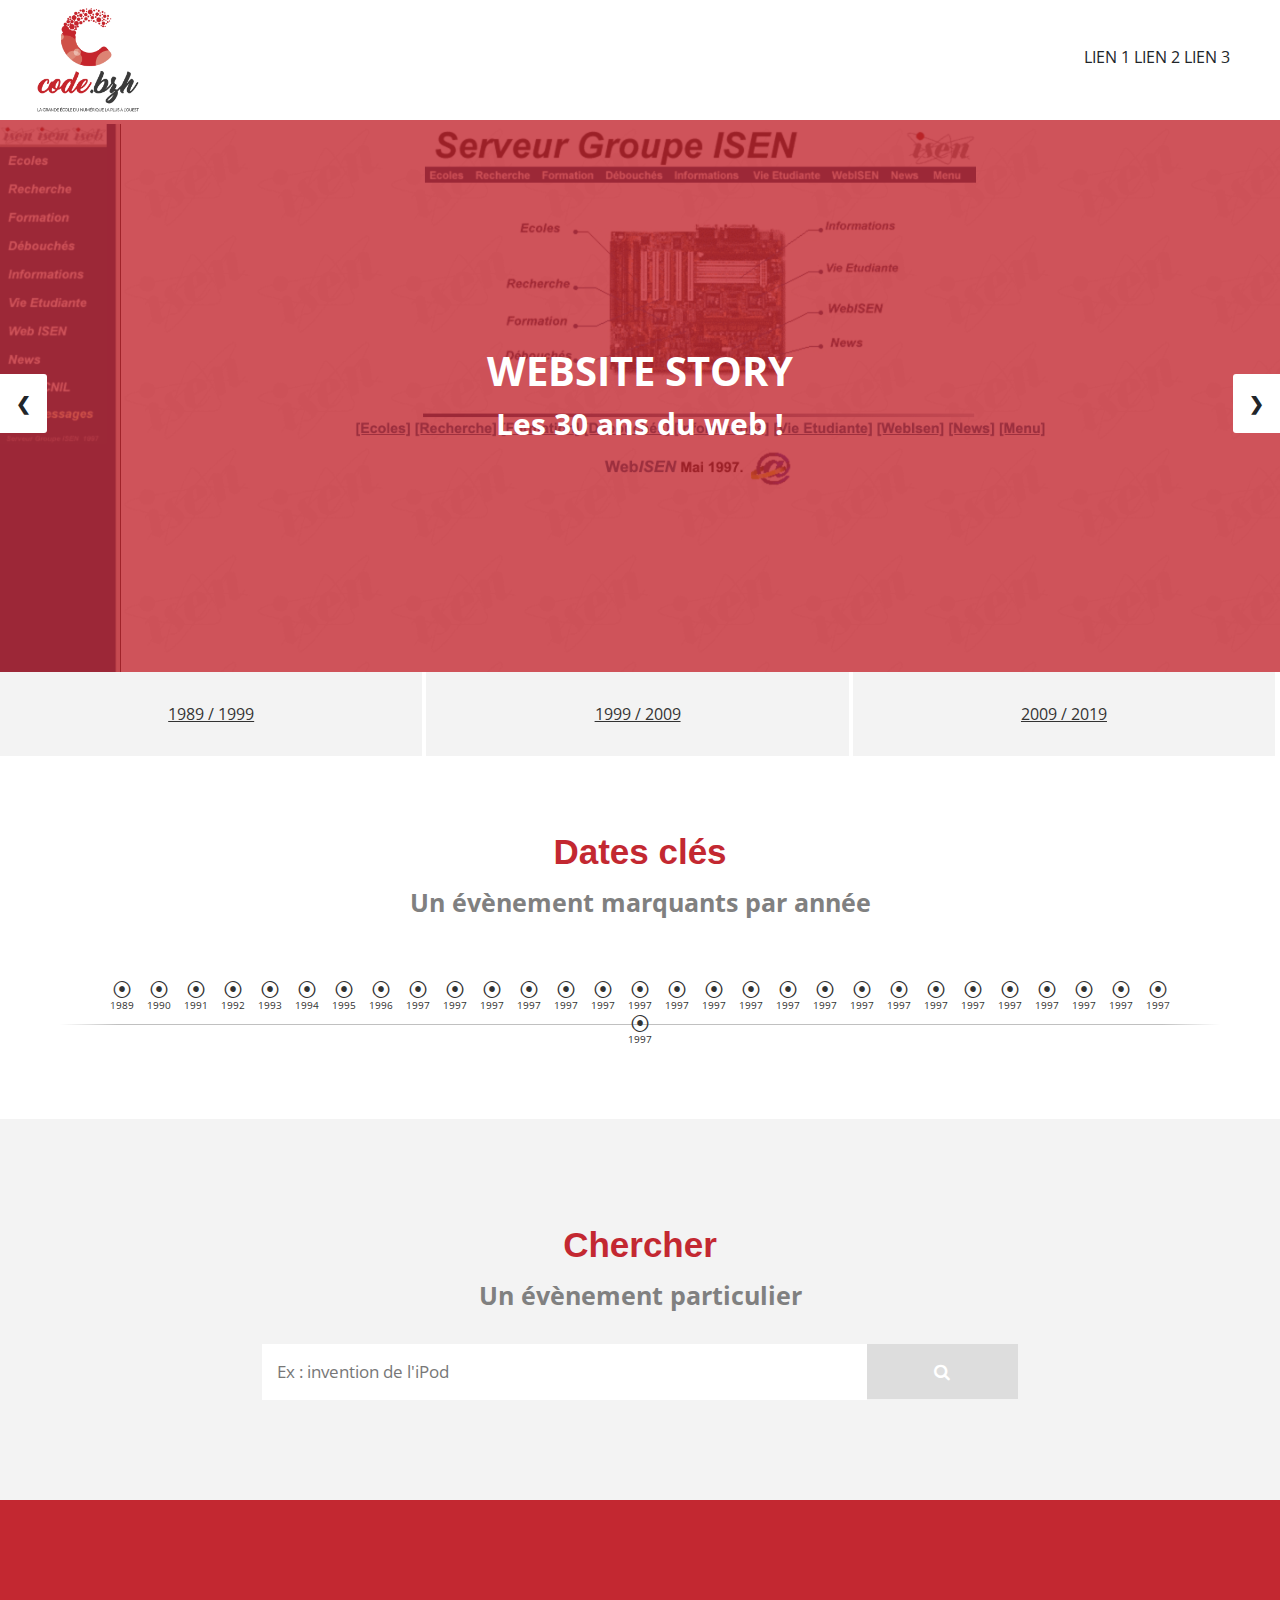
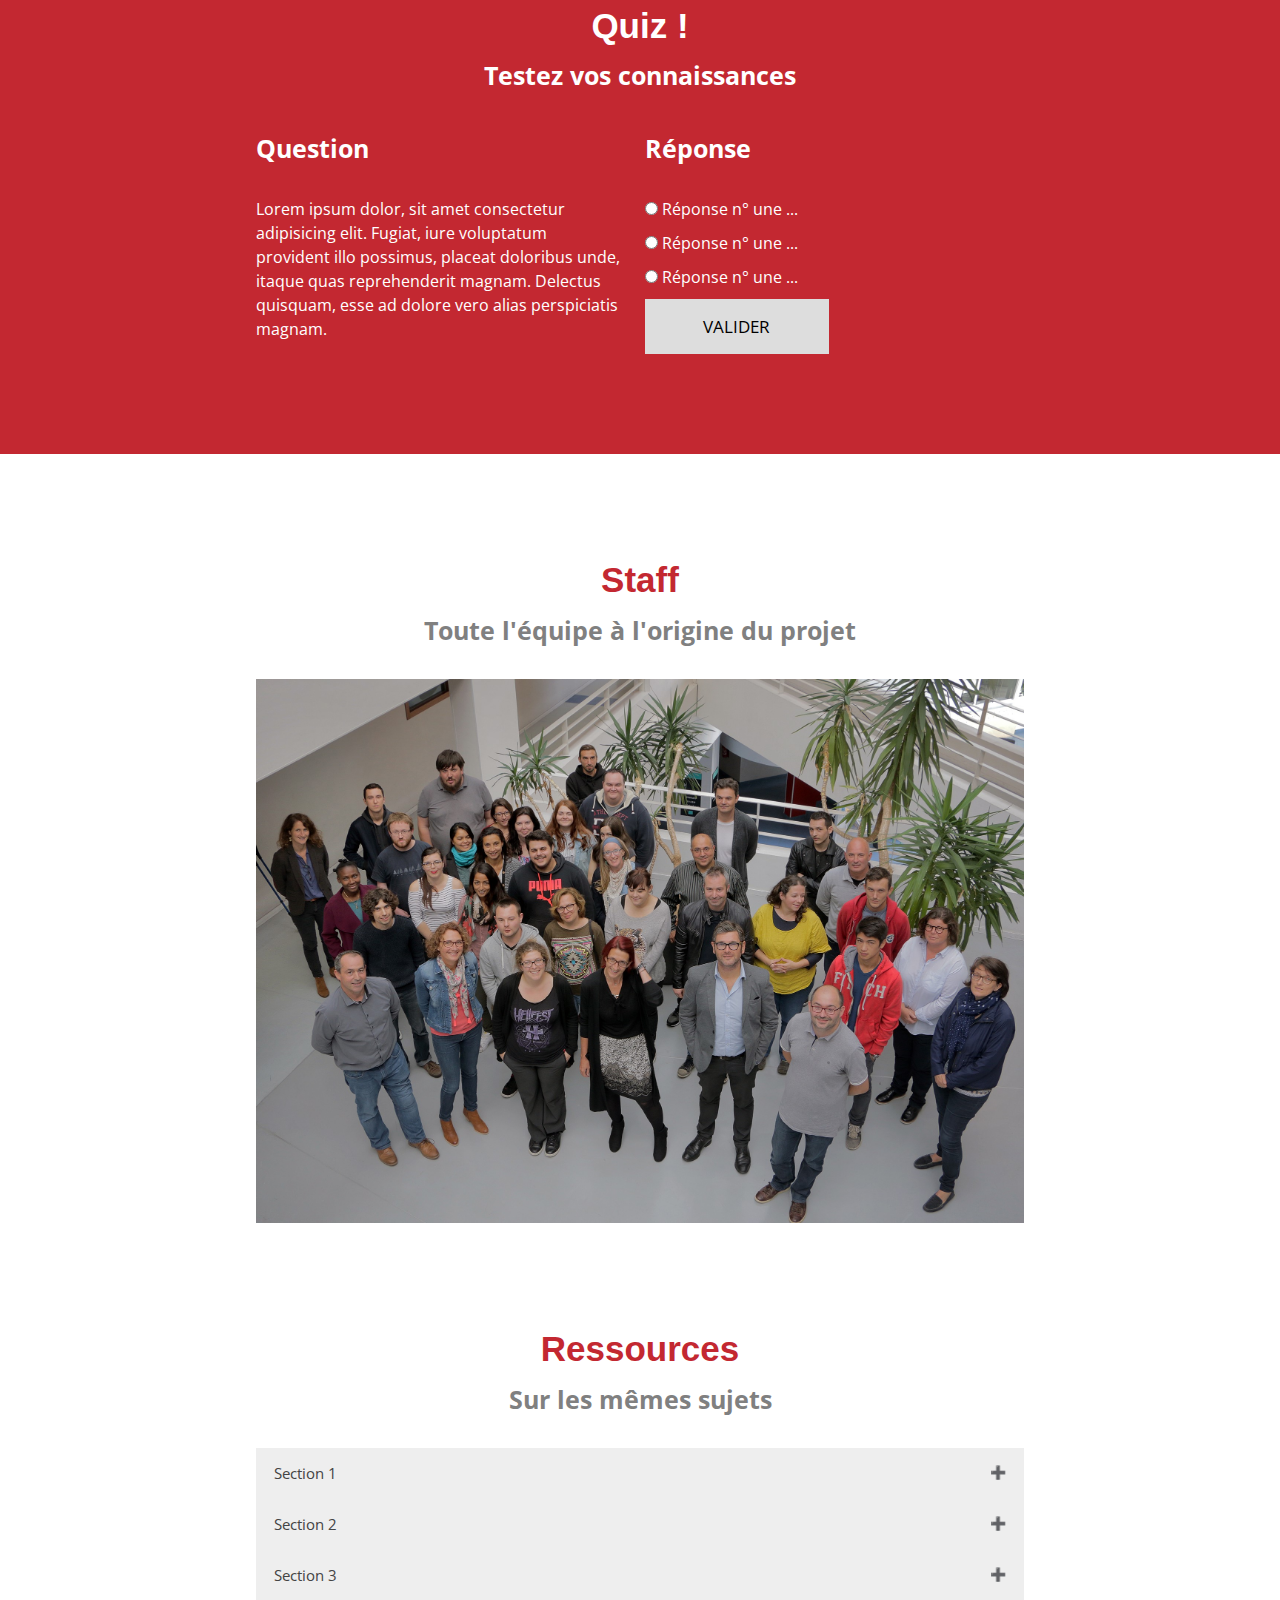
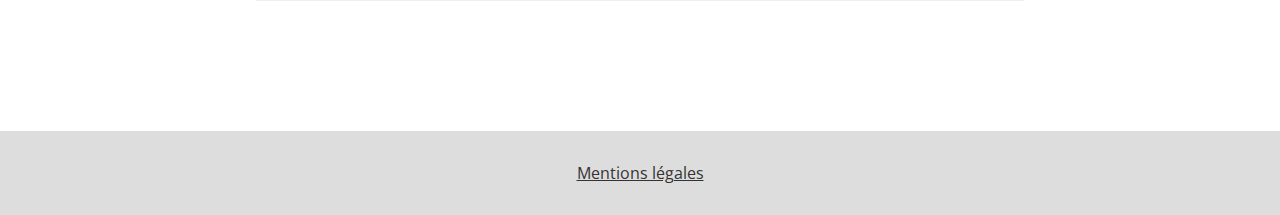
==== index.html @ 2d529c1f "Premier commit" ====
<!doctype html>
<html class="no-js" lang="">

<head>
  <meta charset="utf-8">
  <title></title>
  <meta name="description" content="">
  <meta name="viewport" content="width=device-width, initial-scale=1">

  <link rel="manifest" href="site.webmanifest">
  <link rel="apple-touch-icon" href="icon.png">
  <!-- Place favicon.ico in the root directory -->

  <link rel="stylesheet" href="css/knacss.css">
  <link rel="stylesheet" href="css/style.css">

  <link href="https://fonts.googleapis.com/css?family=Open+Sans:300,400,600,700,800" rel="stylesheet">
  <link rel="stylesheet" href="https://cdnjs.cloudflare.com/ajax/libs/font-awesome/4.7.0/css/font-awesome.min.css">
  
  <meta name="theme-color" content="#fafafa">
</head>

<body>
  <!--[if IE]>
    <p class="browserupgrade">You are using an <strong>outdated</strong> browser. Please <a href="https://browsehappy.com/">upgrade your browser</a> to improve your experience and security.</p>
  <![endif]-->





<div class="top-header">
  <a href="/"><img src="img/logo-site.png" alt="Site Internet des 30ans du web by Code BZH 2019 !"></a>
  <nav>
    <ul>
      <li>LIEN 1</li>
      <li>LIEN 2</li>
      <li>LIEN 3</li>
    </ul>
  </nav>
</div>

<header class="header">
  
  <div class="cbzh-slides">

    <div class="cbzh-slide fade">
      <img src="img/img1.png" style="width:100%">
      <div class="overlay"></div>
      <div class="cbzh-slide_text"><strong>WEBSITE STORY</strong><br />Les 30 ans du web !</div>
    </div>

    <div class="cbzh-slide fade">
      <img src="img/img2.png" style="width:100%">
      <div class="overlay"></div>
      <div class="cbzh-slide_text"><strong>Code BZH</strong><br />La formation qui envoie du poney !</div>

    </div>

    <a class="cbzh-slides_prev" onclick="plusSlides(-1)">&#10094;</a>
    <a class="cbzh-slides_next" onclick="plusSlides(1)">&#10095;</a>
  </div>

</header>

<main class="content">

  <section>
    <div class="decade">
      <a href="">1989 / 1999</a>
      <a href="">1999 / 2009</a>
      <a href="">2009 / 2019</a>
    </div>
    <div class="timeline">
        <h2>Dates clés</h2>
        <h3>Un évènement marquants par année</h3>

        <ul>
          <li><a href=""><span>1989</span></a><div>Lorem ipsum dolor sit amet consectetur, adipisicing elit. Voluptates a ut incidunt quidem laborum soluta molestias quis odio animi velit officiis, exercitationem aspernatur laudantium unde provident debitis reiciendis? Eveniet, libero.</div></li>
          <li><a href=""><span>1990</span></a><div>Lorem ipsum dolor sit amet consectetur, adipisicing elit. Voluptates a ut incidunt quidem laborum soluta molestias quis odio animi velit officiis, exercitationem aspernatur laudantium unde provident debitis reiciendis? Eveniet, libero.</div></li>
          <li><a href=""><span>1991</span></a><div>Lorem ipsum dolor sit amet consectetur, adipisicing elit. Voluptates a ut incidunt quidem laborum soluta molestias quis odio animi velit officiis, exercitationem aspernatur laudantium unde provident debitis reiciendis? Eveniet, libero.</div></li>
          <li><a href=""><span>1992</span></a><div>Lorem ipsum dolor sit amet consectetur, adipisicing elit. Voluptates a ut incidunt quidem laborum soluta molestias quis odio animi velit officiis, exercitationem aspernatur laudantium unde provident debitis reiciendis? Eveniet, libero.</div></li>
          <li><a href=""><span>1993</span></a><div>Lorem ipsum dolor sit amet consectetur, adipisicing elit. Voluptates a ut incidunt quidem laborum soluta molestias quis odio animi velit officiis, exercitationem aspernatur laudantium unde provident debitis reiciendis? Eveniet, libero.</div></li>
          <li><a href=""><span>1994</span></a><div>Lorem ipsum dolor sit amet consectetur, adipisicing elit. Voluptates a ut incidunt quidem laborum soluta molestias quis odio animi velit officiis, exercitationem aspernatur laudantium unde provident debitis reiciendis? Eveniet, libero.</div></li>
          <li><a href=""><span>1995</span></a><div>Lorem ipsum dolor sit amet consectetur, adipisicing elit. Voluptates a ut incidunt quidem laborum soluta molestias quis odio animi velit officiis, exercitationem aspernatur laudantium unde provident debitis reiciendis? Eveniet, libero.</div></li>
          <li><a href=""><span>1996</span></a><div>Lorem ipsum dolor sit amet consectetur, adipisicing elit. Voluptates a ut incidunt quidem laborum soluta molestias quis odio animi velit officiis, exercitationem aspernatur laudantium unde provident debitis reiciendis? Eveniet, libero.</div></li>
          <li><a href=""><span>1997</span></a><div>Lorem ipsum dolor sit amet consectetur, adipisicing elit. Voluptates a ut incidunt quidem laborum soluta molestias quis odio animi velit officiis, exercitationem aspernatur laudantium unde provident debitis reiciendis? Eveniet, libero.</div></li>
          <li><a href=""><span>1997</span></a><div>Lorem ipsum dolor sit amet consectetur, adipisicing elit. Voluptates a ut incidunt quidem laborum soluta molestias quis odio animi velit officiis, exercitationem aspernatur laudantium unde provident debitis reiciendis? Eveniet, libero.</div></li>
          <li><a href=""><span>1997</span></a><div>Lorem ipsum dolor sit amet consectetur, adipisicing elit. Voluptates a ut incidunt quidem laborum soluta molestias quis odio animi velit officiis, exercitationem aspernatur laudantium unde provident debitis reiciendis? Eveniet, libero.</div></li>
          <li><a href=""><span>1997</span></a><div>Lorem ipsum dolor sit amet consectetur, adipisicing elit. Voluptates a ut incidunt quidem laborum soluta molestias quis odio animi velit officiis, exercitationem aspernatur laudantium unde provident debitis reiciendis? Eveniet, libero.</div></li>
          <li><a href=""><span>1997</span></a><div>Lorem ipsum dolor sit amet consectetur, adipisicing elit. Voluptates a ut incidunt quidem laborum soluta molestias quis odio animi velit officiis, exercitationem aspernatur laudantium unde provident debitis reiciendis? Eveniet, libero.</div></li>
          <li><a href=""><span>1997</span></a><div>Lorem ipsum dolor sit amet consectetur, adipisicing elit. Voluptates a ut incidunt quidem laborum soluta molestias quis odio animi velit officiis, exercitationem aspernatur laudantium unde provident debitis reiciendis? Eveniet, libero.</div></li>
          <li><a href=""><span>1997</span></a><div>Lorem ipsum dolor sit amet consectetur, adipisicing elit. Voluptates a ut incidunt quidem laborum soluta molestias quis odio animi velit officiis, exercitationem aspernatur laudantium unde provident debitis reiciendis? Eveniet, libero.</div></li>
          <li><a href=""><span>1997</span></a><div>Lorem ipsum dolor sit amet consectetur, adipisicing elit. Voluptates a ut incidunt quidem laborum soluta molestias quis odio animi velit officiis, exercitationem aspernatur laudantium unde provident debitis reiciendis? Eveniet, libero.</div></li>
          <li><a href=""><span>1997</span></a><div>Lorem ipsum dolor sit amet consectetur, adipisicing elit. Voluptates a ut incidunt quidem laborum soluta molestias quis odio animi velit officiis, exercitationem aspernatur laudantium unde provident debitis reiciendis? Eveniet, libero.</div></li>
          <li><a href=""><span>1997</span></a><div>Lorem ipsum dolor sit amet consectetur, adipisicing elit. Voluptates a ut incidunt quidem laborum soluta molestias quis odio animi velit officiis, exercitationem aspernatur laudantium unde provident debitis reiciendis? Eveniet, libero.</div></li>
          <li><a href=""><span>1997</span></a><div>Lorem ipsum dolor sit amet consectetur, adipisicing elit. Voluptates a ut incidunt quidem laborum soluta molestias quis odio animi velit officiis, exercitationem aspernatur laudantium unde provident debitis reiciendis? Eveniet, libero.</div></li>
          <li><a href=""><span>1997</span></a><div>Lorem ipsum dolor sit amet consectetur, adipisicing elit. Voluptates a ut incidunt quidem laborum soluta molestias quis odio animi velit officiis, exercitationem aspernatur laudantium unde provident debitis reiciendis? Eveniet, libero.</div></li>
          <li><a href=""><span>1997</span></a><div>Lorem ipsum dolor sit amet consectetur, adipisicing elit. Voluptates a ut incidunt quidem laborum soluta molestias quis odio animi velit officiis, exercitationem aspernatur laudantium unde provident debitis reiciendis? Eveniet, libero.</div></li>
          <li><a href=""><span>1997</span></a><div>Lorem ipsum dolor sit amet consectetur, adipisicing elit. Voluptates a ut incidunt quidem laborum soluta molestias quis odio animi velit officiis, exercitationem aspernatur laudantium unde provident debitis reiciendis? Eveniet, libero.</div></li>
          <li><a href=""><span>1997</span></a><div>Lorem ipsum dolor sit amet consectetur, adipisicing elit. Voluptates a ut incidunt quidem laborum soluta molestias quis odio animi velit officiis, exercitationem aspernatur laudantium unde provident debitis reiciendis? Eveniet, libero.</div></li>
          <li><a href=""><span>1997</span></a><div>Lorem ipsum dolor sit amet consectetur, adipisicing elit. Voluptates a ut incidunt quidem laborum soluta molestias quis odio animi velit officiis, exercitationem aspernatur laudantium unde provident debitis reiciendis? Eveniet, libero.</div></li>
          <li><a href=""><span>1997</span></a><div>Lorem ipsum dolor sit amet consectetur, adipisicing elit. Voluptates a ut incidunt quidem laborum soluta molestias quis odio animi velit officiis, exercitationem aspernatur laudantium unde provident debitis reiciendis? Eveniet, libero.</div></li>
          <li><a href=""><span>1997</span></a><div>Lorem ipsum dolor sit amet consectetur, adipisicing elit. Voluptates a ut incidunt quidem laborum soluta molestias quis odio animi velit officiis, exercitationem aspernatur laudantium unde provident debitis reiciendis? Eveniet, libero.</div></li>
          <li><a href=""><span>1997</span></a><div>Lorem ipsum dolor sit amet consectetur, adipisicing elit. Voluptates a ut incidunt quidem laborum soluta molestias quis odio animi velit officiis, exercitationem aspernatur laudantium unde provident debitis reiciendis? Eveniet, libero.</div></li>
          <li><a href=""><span>1997</span></a><div>Lorem ipsum dolor sit amet consectetur, adipisicing elit. Voluptates a ut incidunt quidem laborum soluta molestias quis odio animi velit officiis, exercitationem aspernatur laudantium unde provident debitis reiciendis? Eveniet, libero.</div></li>
          <li><a href=""><span>1997</span></a><div>Lorem ipsum dolor sit amet consectetur, adipisicing elit. Voluptates a ut incidunt quidem laborum soluta molestias quis odio animi velit officiis, exercitationem aspernatur laudantium unde provident debitis reiciendis? Eveniet, libero.</div></li>
          <li><a href=""><span>1997</span></a><div>Lorem ipsum dolor sit amet consectetur, adipisicing elit. Voluptates a ut incidunt quidem laborum soluta molestias quis odio animi velit officiis, exercitationem aspernatur laudantium unde provident debitis reiciendis? Eveniet, libero.</div></li>
        </ul>
    </div>
  </section>

  <section class="search">
    <h2>Chercher</h2>
    <h3>Un évènement particulier</h3>
    <form action="/">
      <input type="text" placeholder="Ex : invention de l'iPod" name="search">
      <button type="submit"><i class="fa fa-search"></i></button>
    </form>
  </section>

  <section class="quiz">
    <h2>Quiz !</h2>
    <h3>Testez vos connaissances</h3>
    <div class="quiz-text">
        <h3>Question</h3>
        <p>Lorem ipsum dolor, sit amet consectetur adipisicing elit. Fugiat, iure voluptatum provident illo possimus, placeat doloribus unde, itaque quas reprehenderit magnam. Delectus quisquam, esse ad dolore vero alias perspiciatis magnam.</p>
    </div>
    <div class="quiz-form">
        <h3>Réponse</h3>
        <form action="/">
          <p><input type="radio" name="response-1"> Réponse n° une ...</p>
          <p><input type="radio" name="response-2"> Réponse n° une ...</p>
          <p><input type="radio" name="response-3"> Réponse n° une ...</p>
          <button type="submit">VALIDER</button>
        </form>
    </div>
  </section>

  <section class="staff">
      <h2>Staff</h2>
      <h3>Toute l'équipe à l'origine du projet</h3>

      <div><img src="img/staff.jpg" alt=""></div>

  </section>

  <section class="sources">
    <h2>Ressources</h2>
    <h3>Sur les mêmes sujets</h3>

    <div class="cbzh-accordion">
      <button class="accordion">Section 1</button>
      <div class="panel">
        <p>Lorem ipsum dolor sit amet, consectetur adipisicing elit, sed do eiusmod tempor incididunt ut labore et dolore magna aliqua. Ut enim ad minim veniam, quis nostrud exercitation ullamco laboris nisi ut aliquip ex ea commodo consequat.</p>
        <ul>
          <li><a href="">Lorem ispum</a></li>
          <li><a href="">Lorem ispum</a></li>
          <li><a href="">Lorem ispum</a></li>
        </ul>
      </div>

      <button class="accordion">Section 2</button>
      <div class="panel">
        <p>Lorem ipsum dolor sit amet, consectetur adipisicing elit, sed do eiusmod tempor incididunt ut labore et dolore magna aliqua. Ut enim ad minim veniam, quis nostrud exercitation ullamco laboris nisi ut aliquip ex ea commodo consequat.</p>
      </div>

      <button class="accordion">Section 3</button>
      <div class="panel">
        <p>Lorem ipsum dolor sit amet, consectetur adipisicing elit, sed do eiusmod tempor incididunt ut labore et dolore magna aliqua. Ut enim ad minim veniam, quis nostrud exercitation ullamco laboris nisi ut aliquip ex ea commodo consequat.</p>
      </div>
    </div>  
  </section>
  

</main>

<footer class="page-footer"> <a href="">Mentions légales </a></footer>













  <script src="js/vendor/modernizr-3.7.1.min.js"></script>
  <script src="https://code.jquery.com/jquery-3.3.1.min.js" integrity="sha256-FgpCb/KJQlLNfOu91ta32o/NMZxltwRo8QtmkMRdAu8=" crossorigin="anonymous"></script>
  <script>window.jQuery || document.write('<script src="js/vendor/jquery-3.3.1.min.js"><\/script>')</script>
  <script src="js/plugins.js"></script>
  <script src="js/main.js"></script>

  <!-- Google Analytics: change UA-XXXXX-Y to be your site's ID. -->
  <script>
    window.ga = function () { ga.q.push(arguments) }; ga.q = []; ga.l = +new Date;
    ga('create', 'UA-XXXXX-Y', 'auto'); ga('set','transport','beacon'); ga('send', 'pageview')
  </script>
  <script src="https://www.google-analytics.com/analytics.js" async defer></script>
</body>

</html>
---- css/knacss.css ----
@charset "UTF-8";
/*!
* www.KNACSS.com v7.1.1 (december, 10 2018) @author: Alsacreations, Raphael Goetter
* Licence WTFPL http://www.wtfpl.net/
*/
/* ----------------------------- */
/* ==Table Of Content            */
/* ----------------------------- */
/*
1- Reboot (basic reset)
2- Libraries  :
  - Base
  - Print
  - Layout (alignment, modules, positionning)
  - Utilities (width and spacers helpers)
  - Responsive helpers
  - WordPress reset (disabled by default)
  - Grillade (Grid System)
3- Components :
  - Media object
  - Skip Links for accessibility
  - Tables
  - Forms
  - Buttons
  - Checkbox
  - Tabs
  - Tags
  - Badges
  - Alerts
*/
*,
*::before,
*::after {
  -webkit-box-sizing: border-box;
          box-sizing: border-box;
}

html {
  font-family: sans-serif;
  line-height: 1.15;
  -webkit-text-size-adjust: 100%;
     -moz-text-size-adjust: 100%;
      -ms-text-size-adjust: 100%;
          text-size-adjust: 100%;
  overflow-style: scrollbar;
  -webkit-tap-highlight-color: transparent;
}

@-ms-viewport {
  width: device-width;
}

@-o-viewport {
  width: device-width;
}

@viewport {
  width: device-width;
}

article, aside, dialog, figcaption, figure, footer, header, hgroup, main, nav, section {
  display: block;
}

body {
  margin: 0;
  font-family: -apple-system, BlinkMacSystemFont, "Segoe UI", Roboto, "Helvetica Neue", Arial, sans-serif, "Apple Color Emoji", "Segoe UI Emoji", "Segoe UI Symbol";
  font-size: 1rem;
  font-weight: 400;
  line-height: 1.5;
  color: #212529;
  text-align: left;
  background-color: #fff;
}

[tabindex="-1"]:focus {
  outline: none !important;
}

hr {
  -webkit-box-sizing: content-box;
          box-sizing: content-box;
  height: 0;
  overflow: visible;
}

h1, h2, h3, h4, h5, h6 {
  margin-top: 0;
  margin-bottom: 0.5rem;
}

p {
  margin-top: 0;
  margin-bottom: 1rem;
}

abbr[title],
abbr[data-original-title] {
  text-decoration: underline;
  -webkit-text-decoration: underline dotted;
          text-decoration: underline dotted;
  cursor: help;
  border-bottom: 0;
}

address {
  margin-bottom: 1rem;
  font-style: normal;
  line-height: inherit;
}

ol,
ul,
dl {
  margin-top: 0;
  margin-bottom: 1rem;
}

ol ol,
ul ul,
ol ul,
ul ol {
  margin-bottom: 0;
}

dt {
  font-weight: 700;
}

dd {
  margin-bottom: .5rem;
  margin-left: 0;
}

blockquote {
  margin: 0 0 1rem;
}

dfn {
  font-style: italic;
}

b,
strong {
  font-weight: bold;
}

small {
  font-size: 80%;
}

sub,
sup {
  position: relative;
  font-size: 75%;
  line-height: 0;
  vertical-align: baseline;
}

sub {
  bottom: -.25em;
}

sup {
  top: -.5em;
}

a {
  color: #007bff;
  text-decoration: none;
  background-color: transparent;
}

a:hover {
  color: #0056b3;
  text-decoration: underline;
}

a:not([href]):not([tabindex]) {
  color: inherit;
  text-decoration: none;
}

a:not([href]):not([tabindex]):focus, a:not([href]):not([tabindex]):hover {
  color: inherit;
  text-decoration: none;
}

a:not([href]):not([tabindex]):focus {
  outline: 0;
}

pre,
code,
kbd,
samp {
  font-family: monospace, monospace;
  font-size: 1em;
}

pre {
  margin-top: 0;
  margin-bottom: 1rem;
  overflow: auto;
}

figure {
  margin: 0 0 1rem;
}

img {
  vertical-align: middle;
  border-style: none;
}

svg:not(:root) {
  overflow: hidden;
}

a,
area,
button,
[role="button"],
input:not([type="range"]),
label,
select,
summary,
textarea {
  -ms-touch-action: manipulation;
      touch-action: manipulation;
}

table {
  border-collapse: collapse;
}

caption {
  padding-top: 0.75rem;
  padding-bottom: 0.75rem;
  color: #868e96;
  text-align: left;
  caption-side: bottom;
}

th {
  text-align: inherit;
}

label {
  display: inline-block;
  margin-bottom: .5rem;
}

button {
  border-radius: 0;
}

button:focus {
  outline: 1px dotted;
  outline: 5px auto -webkit-focus-ring-color;
}

input,
button,
select,
optgroup,
textarea {
  margin: 0;
  font-family: inherit;
  font-size: inherit;
  line-height: inherit;
}

button,
input {
  overflow: visible;
}

button,
select {
  text-transform: none;
}

button,
html [type="button"],
[type="reset"],
[type="submit"] {
  -webkit-appearance: button;
     -moz-appearance: button;
          appearance: button;
}

button::-moz-focus-inner,
[type="button"]::-moz-focus-inner,
[type="reset"]::-moz-focus-inner,
[type="submit"]::-moz-focus-inner {
  padding: 0;
  border-style: none;
}

input[type="radio"],
input[type="checkbox"] {
  -webkit-box-sizing: border-box;
          box-sizing: border-box;
  padding: 0;
}

input[type="date"],
input[type="time"],
input[type="datetime-local"],
input[type="month"] {
  -webkit-appearance: listbox;
     -moz-appearance: listbox;
          appearance: listbox;
}

textarea {
  overflow: auto;
  resize: vertical;
}

fieldset {
  min-width: 0;
  padding: 0;
  margin: 0;
  border: 0;
}

legend {
  display: block;
  width: 100%;
  max-width: 100%;
  padding: 0;
  margin-bottom: .5rem;
  font-size: 1.5rem;
  line-height: inherit;
  color: inherit;
  white-space: normal;
}

progress {
  vertical-align: baseline;
}

[type="number"]::-webkit-inner-spin-button,
[type="number"]::-webkit-outer-spin-button {
  height: auto;
}

[type="search"] {
  outline-offset: -2px;
  -webkit-appearance: none;
     -moz-appearance: none;
          appearance: none;
}

[type="search"]::-webkit-search-cancel-button,
[type="search"]::-webkit-search-decoration {
  -webkit-appearance: none;
          appearance: none;
}

::-webkit-file-upload-button {
  font: inherit;
  -webkit-appearance: button;
          appearance: button;
}

output {
  display: inline-block;
}

summary {
  display: list-item;
}

template {
  display: none;
}

[hidden] {
  display: none !important;
}

/* ----------------------------- */
/* ==Base (basic styles)         */
/* ----------------------------- */
/* disable animations styles when reduced rotion is enabled */
@media (prefers-reduced-motion: reduce) {
  * {
    -webkit-animation: none !important;
            animation: none !important;
    -webkit-transition: none !important;
    transition: none !important;
  }
}

/* switching to border-box model for all elements */
html {
  -webkit-box-sizing: border-box;
          box-sizing: border-box;
}

*,
*::before,
*::after {
  -webkit-box-sizing: inherit;
          box-sizing: inherit;
  /* avoid min-width: auto on flex and grid children */
  min-width: 0;
  min-height: 0;
}

html {
  /* set base font-size to equiv "10px", which is adapted to rem unit */
  font-size: 62.5%;
  /* IE9-IE11 math fixing. See http://bit.ly/1g4X0bX */
  font-size: calc(1em * 0.625);
}

body {
  margin: 0;
  font-size: 1.4rem;
  background-color: #fff;
  color: #212529;
  font-family: -apple-system, BlinkMacSystemFont, "Segoe UI", Roboto, Oxygen-Sans, Ubuntu, Cantarell, "Helvetica Neue", sans-serif;
  line-height: 1.5;
}

@media (min-width: 576px) {
  body {
    font-size: 1.6rem;
  }
}

/* Links */
a {
  color: #333;
  text-decoration: underline;
}

a:focus, a:hover, a:active {
  color: #0d0d0d;
  text-decoration: underline;
}

/* Headings */
h1, .h1-like {
  font-size: 2.8rem;
  font-family: sans-serif;
  font-weight: 500;
}

@media (min-width: 576px) {
  h1, .h1-like {
    font-size: 3.2rem;
  }
}

h2, .h2-like {
  font-size: 2.4rem;
  font-family: sans-serif;
  font-weight: 500;
}

@media (min-width: 576px) {
  h2, .h2-like {
    font-size: 2.8rem;
  }
}

h3, .h3-like {
  font-size: 2rem;
  font-weight: 500;
}

@media (min-width: 576px) {
  h3, .h3-like {
    font-size: 2.4rem;
  }
}

h4, .h4-like {
  font-size: 1.8rem;
  font-weight: 500;
}

@media (min-width: 576px) {
  h4, .h4-like {
    font-size: 2rem;
  }
}

h5, .h5-like {
  font-size: 1.6rem;
  font-weight: 500;
}

@media (min-width: 576px) {
  h5, .h5-like {
    font-size: 1.8rem;
  }
}

h6, .h6-like {
  font-size: 1.4rem;
  font-weight: 500;
}

@media (min-width: 576px) {
  h6, .h6-like {
    font-size: 1.6rem;
  }
}

/* Vertical rythm */
h1,
h2,
h3,
h4,
h5,
h6,
dd {
  margin-top: 0;
  margin-bottom: 0.5rem;
}

p,
address,
ol,
ul,
dl,
blockquote,
pre {
  margin-top: 0;
  margin-bottom: 1rem;
}

/* Avoid margins on nested elements */
li p,
li .p-like,
li ul,
li ol,
ol ol,
ul ul {
  margin-top: 0;
  margin-bottom: 0;
}

/* Max values */
img,
table,
td,
blockquote,
code,
pre,
textarea,
input,
video,
svg {
  max-width: 100%;
}

img {
  height: auto;
}

/* Styling elements */
ul,
ol {
  padding-left: 2em;
}

img {
  vertical-align: middle;
}

em,
.italic,
address,
cite,
i,
var {
  font-style: italic;
}

code,
kbd,
mark {
  border-radius: 2px;
}

kbd {
  padding: 0 2px;
  border: 1px solid #999;
}

pre {
  -moz-tab-size: 2;
    -o-tab-size: 2;
       tab-size: 2;
}

code {
  padding: 2px 4px;
  background: rgba(0, 0, 0, 0.04);
  color: #b11;
}

pre code {
  padding: 0;
  background: none;
  color: inherit;
  border-radius: 0;
}

mark {
  padding: 2px 4px;
}

sup,
sub {
  vertical-align: 0;
}

sup {
  bottom: 1ex;
}

sub {
  top: 0.5ex;
}

blockquote {
  position: relative;
  padding-left: 3em;
  min-height: 2em;
}

blockquote::before {
  content: "\201C";
  position: absolute;
  left: 0;
  top: 0;
  font-family: georgia, serif;
  font-size: 5em;
  height: .4em;
  line-height: .9;
  color: #e7e9ed;
}

blockquote > footer {
  margin-top: .75em;
  font-size: 0.9em;
  color: rgba(0, 0, 0, 0.7);
}

blockquote > footer::before {
  content: "\2014 \0020";
}

q {
  font-style: normal;
}

q,
.q {
  quotes: "“" "”" "‘" "’";
}

q:lang(fr),
.q:lang(fr) {
  quotes: "«\00a0" "\00a0»" "“" "”";
}

hr {
  display: block;
  clear: both;
  height: 1px;
  margin: 1em 0 2em;
  padding: 0;
  border: 0;
  color: #ccc;
  background-color: #ccc;
}

blockquote,
figure {
  margin-left: 0;
  margin-right: 0;
}

code,
pre,
samp,
kbd {
  white-space: pre-wrap;
  font-family: consolas, courier, monospace;
  line-height: normal;
}

/* ----------------------------- */
/* ==Print (quick print reset)   */
/* ----------------------------- */
@media print {
  * {
    background: transparent !important;
    -webkit-box-shadow: none !important;
            box-shadow: none !important;
    text-shadow: none !important;
  }
  body {
    width: auto;
    margin: auto;
    font-family: serif;
    font-size: 12pt;
  }
  p,
  .p-like,
  h1,
  .h1-like,
  h2,
  .h2-like,
  h3,
  .h3-like,
  h4,
  .h4-like,
  h5,
  .h5-like,
  h6,
  .h6-like,
  blockquote,
  label,
  ul,
  ol {
    color: #000;
    margin: auto;
  }
  .print {
    display: block;
  }
  .no-print {
    display: none;
  }
  /* no orphans, no widows */
  p,
  .p-like,
  blockquote {
    orphans: 3;
    widows: 3;
  }
  /* no breaks inside these elements */
  blockquote,
  ul,
  ol {
    page-break-inside: avoid;
  }
  /* page break before main headers
  h1,
  .h1-like {
    page-break-before: always;
  }
  */
  /* no breaks after these elements */
  h1,
  .h1-like,
  h2,
  .h2-like,
  h3,
  .h3-like,
  caption {
    page-break-after: avoid;
  }
  a {
    color: #000;
  }
  /* displaying URLs
  a[href]::after {
    content: " (" attr(href) ")";
  }
  */
  a[href^="javascript:"]::after,
  a[href^="#"]::after {
    content: "";
  }
}

/* ----------------------------- */
/* ==Global Micro Layout         */
/* ----------------------------- */
/* Flexbox layout is KNACSS choice
http://www.alsacreations.com/tuto/lire/1493-css3-flexbox-layout-module.html
*/
.flex-container, .flex-container--row,
.flex-row, .flex-container--column,
.flex-column, .flex-container--row-reverse,
.flex-row-reverse, .flex-container--column-reverse,
.flex-column-reverse,
.d-flex {
  display: -webkit-box;
  display: -ms-flexbox;
  display: flex;
  -ms-flex-wrap: wrap;
      flex-wrap: wrap;
}

.flex-container--row,
.flex-row {
  -webkit-box-orient: horizontal;
  -webkit-box-direction: normal;
      -ms-flex-direction: row;
          flex-direction: row;
}

.flex-container--column,
.flex-column {
  -webkit-box-orient: vertical;
  -webkit-box-direction: normal;
      -ms-flex-direction: column;
          flex-direction: column;
}

.flex-container--row-reverse,
.flex-row-reverse {
  -webkit-box-orient: horizontal;
  -webkit-box-direction: reverse;
      -ms-flex-direction: row-reverse;
          flex-direction: row-reverse;
  -webkit-box-pack: end;
      -ms-flex-pack: end;
          justify-content: flex-end;
}

.flex-container--column-reverse,
.flex-column-reverse {
  -webkit-box-orient: vertical;
  -webkit-box-direction: reverse;
      -ms-flex-direction: column-reverse;
          flex-direction: column-reverse;
  -webkit-box-pack: end;
      -ms-flex-pack: end;
          justify-content: flex-end;
}

.flex-item-fluid,
.item-fluid {
  -webkit-box-flex: 1;
      -ms-flex: 1 1 0%;
          flex: 1 1;
}

.flex-item-first,
.item-first {
  -webkit-box-ordinal-group: 0;
      -ms-flex-order: -1;
          order: -1;
}

.flex-item-medium,
.item-medium {
  -webkit-box-ordinal-group: 1;
      -ms-flex-order: 0;
          order: 0;
}

.flex-item-last,
.item-last {
  -webkit-box-ordinal-group: 2;
      -ms-flex-order: 1;
          order: 1;
}

.flex-item-center,
.item-center,
.mr-auto {
  margin: auto;
}

/* ---------------------------------- */
/* ==Helpers                          */
/* ---------------------------------- */
/* Typo Helpers  */
/* ------------- */
.u-bold {
  font-weight: 700;
}

.u-italic {
  font-style: italic;
}

.u-normal {
  font-weight: normal;
  font-style: normal;
}

.u-uppercase {
  text-transform: uppercase;
}

.u-lowercase {
  text-transform: lowercase;
}

.u-smaller {
  font-size: 0.6em;
}

.u-small {
  font-size: 0.8em;
}

.u-big {
  font-size: 1.2em;
}

.u-bigger {
  font-size: 1.5em;
}

.u-biggest {
  font-size: 2em;
}

.u-txt-wrap {
  word-wrap: break-word;
  overflow-wrap: break-word;
  -webkit-hyphens: auto;
      -ms-hyphens: auto;
          hyphens: auto;
}

.u-txt-ellipsis {
  white-space: nowrap;
  text-overflow: ellipsis;
}

/* text and contents alignment */
.txtleft,
.u-txt-left {
  text-align: left;
}

.txtright,
.u-txt-right {
  text-align: right;
}

.txtcenter,
.u-txt-center {
  text-align: center;
}

/* blocks that need to be placed under floats */
.clear,
.u-clear {
  clear: both;
}

/* blocks that must contain floats */
.clearfix::after,
.u-clearfix::after {
  content: "";
  display: table;
  clear: both;
  border-collapse: collapse;
}

/* simple blocks alignment */
.left .u-left {
  margin-right: auto;
}

.right,
.u-right {
  margin-left: auto;
}

.center,
.u-center {
  margin-left: auto;
  margin-right: auto;
}

/* Global Micro Layout */
/* ------------------- */
/* module, gains superpower "BFC" Block Formating Context */
.mod,
.u-mod,
.bfc,
.u-bfc {
  overflow: hidden;
}

/* floating elements */
.fl,
.u-fl {
  float: left;
}

img.fl,
img.u-fl {
  margin-right: 1rem;
}

.fr,
.u-fr {
  float: right;
}

img.fr,
img.u-fr {
  margin-left: 1rem;
}

img.fl,
img.fr,
img.u-fl,
img.u-fr {
  margin-bottom: 0.5rem;
}

/* inline-block */
.inbl,
.u-inbl {
  display: inline-block;
  vertical-align: top;
}

/* State Helpers */
/* ------------- */
/* invisible for all */
.is-hidden,
.js-hidden,
[hidden] {
  display: none;
}

/* hidden but not for an assistive technology like a screen reader, Yahoo! method */
.visually-hidden, .tabs-content-item[aria-hidden="true"] {
  position: absolute !important;
  border: 0 !important;
  height: 1px !important;
  width: 1px !important;
  padding: 0 !important;
  overflow: hidden !important;
  clip: rect(0, 0, 0, 0) !important;
}

.is-disabled,
.js-disabled,
[disabled],
.is-disabled ~ label,
[disabled] ~ label {
  opacity: 0.5;
  cursor: not-allowed !important;
  -webkit-filter: grayscale(1);
          filter: grayscale(1);
}

ul.is-unstyled, ul.unstyled {
  list-style: none;
  padding-left: 0;
}

.color--inverse {
  color: #fff;
}

/* Width Helpers */
/* ------------- */
/* blocks widths (percentage and pixels) */
.w100 {
  width: 100%;
}

.w95 {
  width: 95%;
}

.w90 {
  width: 90%;
}

.w85 {
  width: 85%;
}

.w80 {
  width: 80%;
}

.w75 {
  width: 75%;
}

.w70 {
  width: 70%;
}

.w65 {
  width: 65%;
}

.w60 {
  width: 60%;
}

.w55 {
  width: 55%;
}

.w50 {
  width: 50%;
}

.w45 {
  width: 45%;
}

.w40 {
  width: 40%;
}

.w35 {
  width: 35%;
}

.w30 {
  width: 30%;
}

.w25 {
  width: 25%;
}

.w20 {
  width: 20%;
}

.w15 {
  width: 15%;
}

.w10 {
  width: 10%;
}

.w5 {
  width: 5%;
}

.w66 {
  width: calc(100% / 3 * 2);
}

.w33 {
  width: calc(100% / 3);
}

.wauto {
  width: auto;
}

.w960p {
  width: 960px;
}

.mw960p {
  max-width: 960px;
}

.w1140p {
  width: 1140px;
}

.mw1140p {
  max-width: 1140px;
}

.w1000p {
  width: 1000px;
}

.w950p {
  width: 950px;
}

.w900p {
  width: 900px;
}

.w850p {
  width: 850px;
}

.w800p {
  width: 800px;
}

.w750p {
  width: 750px;
}

.w700p {
  width: 700px;
}

.w650p {
  width: 650px;
}

.w600p {
  width: 600px;
}

.w550p {
  width: 550px;
}

.w500p {
  width: 500px;
}

.w450p {
  width: 450px;
}

.w400p {
  width: 400px;
}

.w350p {
  width: 350px;
}

.w300p {
  width: 300px;
}

.w250p {
  width: 250px;
}

.w200p {
  width: 200px;
}

.w150p {
  width: 150px;
}

.w100p {
  width: 100px;
}

.w50p {
  width: 50px;
}

/* Spacing Helpers */
/* --------------- */
.man,
.ma0 {
  margin: 0;
}

.pan,
.pa0 {
  padding: 0;
}

.mas {
  margin: 1rem;
}

.mam {
  margin: 2rem;
}

.mal {
  margin: 4rem;
}

.pas {
  padding: 1rem;
}

.pam {
  padding: 2rem;
}

.pal {
  padding: 4rem;
}

.mtn,
.mt0 {
  margin-top: 0;
}

.mts {
  margin-top: 1rem;
}

.mtm {
  margin-top: 2rem;
}

.mtl {
  margin-top: 4rem;
}

.mrn,
.mr0 {
  margin-right: 0;
}

.mrs {
  margin-right: 1rem;
}

.mrm {
  margin-right: 2rem;
}

.mrl {
  margin-right: 4rem;
}

.mbn,
.mb0 {
  margin-bottom: 0;
}

.mbs {
  margin-bottom: 1rem;
}

.mbm {
  margin-bottom: 2rem;
}

.mbl {
  margin-bottom: 4rem;
}

.mln,
.ml0 {
  margin-left: 0;
}

.mls {
  margin-left: 1rem;
}

.mlm {
  margin-left: 2rem;
}

.mll {
  margin-left: 4rem;
}

.mauto {
  margin: auto;
}

.mtauto {
  margin-top: auto;
}

.mrauto {
  margin-right: auto;
}

.mbauto {
  margin-bottom: auto;
}

.mlauto {
  margin-left: auto;
}

.ptn,
.pt0 {
  padding-top: 0;
}

.pts {
  padding-top: 1rem;
}

.ptm {
  padding-top: 2rem;
}

.ptl {
  padding-top: 4rem;
}

.prn,
.pr0 {
  padding-right: 0;
}

.prs {
  padding-right: 1rem;
}

.prm {
  padding-right: 2rem;
}

.prl {
  padding-right: 4rem;
}

.pbn,
.pb0 {
  padding-bottom: 0;
}

.pbs {
  padding-bottom: 1rem;
}

.pbm {
  padding-bottom: 2rem;
}

.pbl {
  padding-bottom: 4rem;
}

.pln,
.pl0 {
  padding-left: 0;
}

.pls {
  padding-left: 1rem;
}

.plm {
  padding-left: 2rem;
}

.pll {
  padding-left: 4rem;
}

/* -------------------------- */
/* ==Responsive helpers       */
/* -------------------------- */
/* large screens */
/* ------------- */
@media (min-width: 992px) {
  /* layouts for large screens */
  .large-hidden {
    display: none !important;
  }
  .large-visible {
    display: block !important;
  }
  .large-no-float {
    float: none;
  }
  .large-inbl {
    display: inline-block;
    float: none;
    vertical-align: top;
  }
  /* widths for large screens */
  .large-w25 {
    width: 25% !important;
  }
  .large-w33 {
    width: 33.333333% !important;
  }
  .large-w50 {
    width: 50% !important;
  }
  .large-w66 {
    width: 66.666666% !important;
  }
  .large-w75 {
    width: 75% !important;
  }
  .large-w100,
  .large-wauto {
    display: block !important;
    float: none !important;
    clear: none !important;
    width: auto !important;
    margin-left: 0 !important;
    margin-right: 0 !important;
    border: 0;
  }
  /* margins for large screens */
  .large-man,
  .large-ma0 {
    margin: 0 !important;
  }
}

/* medium screens */
/* -------------- */
@media (min-width: 768px) and (max-width: 991px) {
  /* layouts for medium screens */
  .medium-hidden {
    display: none !important;
  }
  .medium-visible {
    display: block !important;
  }
  .medium-no-float {
    float: none;
  }
  .medium-inbl {
    display: inline-block;
    float: none;
    vertical-align: top;
  }
  /* widths for medium screens */
  .medium-w25 {
    width: 25% !important;
  }
  .medium-w33 {
    width: 33.333333% !important;
  }
  .medium-w50 {
    width: 50% !important;
  }
  .medium-w66 {
    width: 66.666666% !important;
  }
  .medium-w75 {
    width: 75% !important;
  }
  .medium-w100,
  .medium-wauto {
    display: block !important;
    float: none !important;
    clear: none !important;
    width: auto !important;
    margin-left: 0 !important;
    margin-right: 0 !important;
    border: 0;
  }
  /* margins for medium screens */
  .medium-man,
  .medium-ma0 {
    margin: 0 !important;
  }
}

/* small screens */
/* ------------- */
@media (min-width: 576px) and (max-width: 767px) {
  /* layouts for small screens */
  .small-hidden {
    display: none !important;
  }
  .small-visible {
    display: block !important;
  }
  .small-no-float {
    float: none;
  }
  .small-inbl {
    display: inline-block;
    float: none;
    vertical-align: top;
  }
  /* widths for small screens */
  .small-w25 {
    width: 25% !important;
  }
  .small-w33 {
    width: 33.333333% !important;
  }
  .small-w50 {
    width: 50% !important;
  }
  .small-w66 {
    width: 66.666666% !important;
  }
  .small-w75 {
    width: 75% !important;
  }
  .small-w100,
  .small-wauto {
    display: block !important;
    float: none !important;
    clear: none !important;
    width: auto !important;
    margin-left: 0 !important;
    margin-right: 0 !important;
    border: 0;
  }
  /* margins for small screens */
  .small-man,
  .small-ma0 {
    margin: 0 !important;
  }
  .small-pan,
  .small-pa0 {
    padding: 0 !important;
  }
}

/* tiny screens */
/* ------------ */
@media (max-width: 575px) {
  /* quick small resolution reset */
  .mod,
  .col,
  fieldset {
    display: block !important;
    float: none !important;
    clear: none !important;
    width: auto !important;
    margin-left: 0 !important;
    margin-right: 0 !important;
    border: 0;
  }
  .flex-container, .flex-container--row,
  .flex-row, .flex-container--column,
  .flex-column, .flex-container--row-reverse,
  .flex-row-reverse, .flex-container--column-reverse,
  .flex-column-reverse {
    -webkit-box-orient: vertical;
    -webkit-box-direction: normal;
        -ms-flex-direction: column;
            flex-direction: column;
  }
  /* layouts for tiny screens */
  .tiny-hidden {
    display: none !important;
  }
  .tiny-visible {
    display: block !important;
  }
  .tiny-no-float {
    float: none;
  }
  .tiny-inbl {
    display: inline-block;
    float: none;
    vertical-align: top;
  }
  /* widths for tiny screens */
  .tiny-w25 {
    width: 25% !important;
  }
  .tiny-w33 {
    width: 33.333333% !important;
  }
  .tiny-w50 {
    width: 50% !important;
  }
  .tiny-w66 {
    width: 66.666666% !important;
  }
  .tiny-w75 {
    width: 75% !important;
  }
  .tiny-w100,
  .tiny-wauto {
    display: block !important;
    float: none !important;
    clear: none !important;
    width: auto !important;
    margin-left: 0 !important;
    margin-right: 0 !important;
    border: 0;
  }
  /* margins for tiny screens */
  .tiny-man,
  .tiny-ma0 {
    margin: 0 !important;
  }
  .tiny-pan,
  .tiny-pa0 {
    padding: 0 !important;
  }
}

/* --------------------------------------- */
/* ==Grillade : ultra light Grid System    */
/* --------------------------------------- */
@media (min-width: 480px) {
  [class*=" grid-"],
  [class^="grid-"] {
    display: -ms-grid;
    display: grid;
    grid-auto-flow: dense;
  }
  [class*=" grid-"].has-gutter,
  [class^="grid-"].has-gutter {
    grid-gap: 1rem;
  }
  [class*=" grid-"].has-gutter-l,
  [class^="grid-"].has-gutter-l {
    grid-gap: 2rem;
  }
  [class*=" grid-"].has-gutter-xl,
  [class^="grid-"].has-gutter-xl {
    grid-gap: 4rem;
  }
}

@media (min-width: 480px) {
  .autogrid,
  .grid {
    display: -ms-grid;
    display: grid;
    grid-auto-flow: column;
    grid-auto-columns: 1fr;
  }
  .autogrid.has-gutter,
  .grid.has-gutter {
    grid-column-gap: 1rem;
  }
  .autogrid.has-gutter-l,
  .grid.has-gutter-l {
    grid-column-gap: 2rem;
  }
  .autogrid.has-gutter-xl,
  .grid.has-gutter-xl {
    grid-column-gap: 4rem;
  }
}

[class*="grid-2"] {
  -ms-grid-columns: (1fr)[2];
  grid-template-columns: repeat(2, 1fr);
}

[class*="grid-3"] {
  -ms-grid-columns: (1fr)[3];
  grid-template-columns: repeat(3, 1fr);
}

[class*="grid-4"] {
  -ms-grid-columns: (1fr)[4];
  grid-template-columns: repeat(4, 1fr);
}

[class*="grid-5"] {
  -ms-grid-columns: (1fr)[5];
  grid-template-columns: repeat(5, 1fr);
}

[class*="grid-6"] {
  -ms-grid-columns: (1fr)[6];
  grid-template-columns: repeat(6, 1fr);
}

[class*="grid-7"] {
  -ms-grid-columns: (1fr)[7];
  grid-template-columns: repeat(7, 1fr);
}

[class*="grid-8"] {
  -ms-grid-columns: (1fr)[8];
  grid-template-columns: repeat(8, 1fr);
}

[class*="grid-9"] {
  -ms-grid-columns: (1fr)[9];
  grid-template-columns: repeat(9, 1fr);
}

[class*="grid-10"] {
  -ms-grid-columns: (1fr)[10];
  grid-template-columns: repeat(10, 1fr);
}

[class*="grid-11"] {
  -ms-grid-columns: (1fr)[11];
  grid-template-columns: repeat(11, 1fr);
}

[class*="grid-12"] {
  -ms-grid-columns: (1fr)[12];
  grid-template-columns: repeat(12, 1fr);
}

[class*="col-1"] {
  grid-column: auto/span 1;
}

[class*="row-1"] {
  grid-row: auto/span 1;
}

[class*="col-2"] {
  grid-column: auto/span 2;
}

[class*="row-2"] {
  grid-row: auto/span 2;
}

[class*="col-3"] {
  grid-column: auto/span 3;
}

[class*="row-3"] {
  grid-row: auto/span 3;
}

[class*="col-4"] {
  grid-column: auto/span 4;
}

[class*="row-4"] {
  grid-row: auto/span 4;
}

[class*="col-5"] {
  grid-column: auto/span 5;
}

[class*="row-5"] {
  grid-row: auto/span 5;
}

[class*="col-6"] {
  grid-column: auto/span 6;
}

[class*="row-6"] {
  grid-row: auto/span 6;
}

[class*="col-7"] {
  grid-column: auto/span 7;
}

[class*="row-7"] {
  grid-row: auto/span 7;
}

[class*="col-8"] {
  grid-column: auto/span 8;
}

[class*="row-8"] {
  grid-row: auto/span 8;
}

[class*="col-9"] {
  grid-column: auto/span 9;
}

[class*="row-9"] {
  grid-row: auto/span 9;
}

[class*="col-10"] {
  grid-column: auto/span 10;
}

[class*="row-10"] {
  grid-row: auto/span 10;
}

[class*="col-11"] {
  grid-column: auto/span 11;
}

[class*="row-11"] {
  grid-row: auto/span 11;
}

[class*="col-12"] {
  grid-column: auto/span 12;
}

[class*="row-12"] {
  grid-row: auto/span 12;
}

/* intermediate breakpoints */
@media (min-width: 480px) and (max-width: 767px) {
  [class*="grid-"][class*="-small-1"] {
    -ms-grid-columns: (1fr)[1];
    grid-template-columns: repeat(1, 1fr);
  }
  [class*="col-"][class*="-small-1"] {
    grid-column: auto/span 1;
  }
  [class*="grid-"][class*="-small-2"] {
    -ms-grid-columns: (1fr)[2];
    grid-template-columns: repeat(2, 1fr);
  }
  [class*="col-"][class*="-small-2"] {
    grid-column: auto/span 2;
  }
  [class*="grid-"][class*="-small-3"] {
    -ms-grid-columns: (1fr)[3];
    grid-template-columns: repeat(3, 1fr);
  }
  [class*="col-"][class*="-small-3"] {
    grid-column: auto/span 3;
  }
  [class*="grid-"][class*="-small-4"] {
    -ms-grid-columns: (1fr)[4];
    grid-template-columns: repeat(4, 1fr);
  }
  [class*="col-"][class*="-small-4"] {
    grid-column: auto/span 4;
  }
  [class*="-small-all"] {
    grid-column: 1 / -1;
  }
}

.item-first {
  -webkit-box-ordinal-group: 0;
      -ms-flex-order: -1;
          order: -1;
}

.item-last {
  -webkit-box-ordinal-group: 2;
      -ms-flex-order: 1;
          order: 1;
}

.grid-offset {
  visibility: hidden;
}

.col-all {
  grid-column: 1 / -1;
}

.row-all {
  grid-row: 1 / -1;
}

/* ----------------------------- */
/* ==Media object                */
/* ----------------------------- */
/* recommended HTML : <div class="media"><img class="media-figure"><div class="media-content"></div></div> */
/* see http://codepen.io/raphaelgoetter/pen/KMWWwj */
@media (min-width: 480px) {
  .media {
    display: -webkit-box;
    display: -ms-flexbox;
    display: flex;
    -webkit-box-align: start;
        -ms-flex-align: start;
            align-items: flex-start;
  }
  .media-content {
    -webkit-box-flex: 1;
        -ms-flex: 1 1 0%;
            flex: 1 1;
  }
  .media-figure--center {
    -ms-flex-item-align: center;
        -ms-grid-row-align: center;
        align-self: center;
  }
  .media--reverse {
    -webkit-box-orient: horizontal;
    -webkit-box-direction: reverse;
        -ms-flex-direction: row-reverse;
            flex-direction: row-reverse;
  }
}

/* ----------------------------- */
/* ==skip links                  */
/* ----------------------------- */
/* see https://www.alsacreations.com/article/lire/572-Les-liens-d-evitement.html */
/* styling skip links */
.skip-links {
  position: absolute;
}

.skip-links a {
  position: absolute;
  overflow: hidden;
  clip: rect(1px, 1px, 1px, 1px);
  padding: 0.5em;
  background: black;
  color: white;
  text-decoration: none;
}

.skip-links a:focus {
  position: static;
  overflow: visible;
  clip: auto;
}

/* ----------------------------- */
/* ==Tables                      */
/* ----------------------------- */
table,
.table {
  width: 100%;
  max-width: 100%;
  table-layout: fixed;
  border-collapse: collapse;
  vertical-align: top;
  margin-bottom: 2rem;
}

.table {
  display: table;
  border: 1px solid #acb3c2;
  background: transparent;
}

.table--zebra tbody tr:nth-child(odd) {
  background: #e7e9ed;
}

.table caption {
  caption-side: bottom;
  padding: 1rem;
  color: #333;
  font-style: italic;
  text-align: right;
}

.table td,
.table th {
  padding: 0.3rem 0.6rem;
  min-width: 2rem;
  vertical-align: top;
  border: 1px #acb3c2 dotted;
  text-align: left;
  cursor: default;
}

.table thead {
  color: #212529;
  background: transparent;
}

.table--auto {
  table-layout: auto;
}

/* ----------------------------- */
/* ==Forms                       */
/* ----------------------------- */
/* thanks to HTML5boilerplate and https://shoelace.style/ */
/* forms items */
form,
fieldset {
  border: none;
}

fieldset {
  padding: 2rem;
}

fieldset legend {
  padding: 0 0.5rem;
  border: 0;
  white-space: normal;
}

label {
  display: inline-block;
  cursor: pointer;
}

[type="color"],
[type="date"],
[type="datetime-local"],
[type="email"],
[type="month"],
[type="number"],
[type="password"],
[type="search"],
[type="submit"],
[type="tel"],
[type="text"],
[type="time"],
[type="url"],
[type="week"],
select,
textarea {
  font-family: inherit;
  font-size: inherit;
  border: 0;
  color: #212529;
  vertical-align: middle;
  padding: 0.5rem 1rem;
  margin: 0;
  -webkit-transition: 0.25s;
  transition: 0.25s;
  -webkit-transition-property: background-color, color, border, -webkit-box-shadow;
  transition-property: background-color, color, border, -webkit-box-shadow;
  transition-property: box-shadow, background-color, color, border;
  transition-property: box-shadow, background-color, color, border, -webkit-box-shadow;
  -webkit-appearance: none;
     -moz-appearance: none;
          appearance: none;
}

[type="submit"] {
  background-color: #333;
  color: #fff;
  cursor: pointer;
}

input[readonly] {
  background-color: #e7e9ed;
}

select {
  padding-right: 2rem;
  border-radius: 0;
  background-image: url("data:image/svg+xml,%3C%3Fxml%20version%3D%221.0%22%20standalone%3D%22no%22%3F%3E%3Csvg%20xmlns%3D%22http%3A//www.w3.org/2000/svg%22%20xmlns%3Axlink%3D%22http%3A//www.w3.org/1999/xlink%22%20style%3D%22isolation%3Aisolate%22%20viewBox%3D%220%200%2020%2020%22%20width%3D%2220%22%20height%3D%2220%22%3E%3Cpath%20d%3D%22%20M%209.96%2011.966%20L%203.523%205.589%20C%202.464%204.627%200.495%206.842%201.505%207.771%20L%201.505%207.771%20L%208.494%2014.763%20C%209.138%2015.35%2010.655%2015.369%2011.29%2014.763%20L%2011.29%2014.763%20L%2018.49%207.771%20C%2019.557%206.752%2017.364%204.68%2016.262%205.725%20L%2016.262%205.725%20L%209.96%2011.966%20Z%20%22%20fill%3D%22inherit%22/%3E%3C/svg%3E");
  background-position: right .6rem center;
  background-repeat: no-repeat;
  background-size: 1.2rem;
}

/* hiding IE11 arrow */
select::-ms-expand {
  display: none;
}

textarea {
  min-height: 5em;
  vertical-align: top;
  resize: vertical;
  white-space: pre-wrap;
}

/* 'x' appears on right of search input when text is entered. This removes it */
[type="search"]::-webkit-search-decoration, [type="search"]::-webkit-search-cancel-button, [type="search"]::-webkit-search-results-button, [type="search"]::-webkit-search-results-decoration {
  display: none;
}

::-webkit-input-placeholder {
  color: #777;
}

::-moz-placeholder {
  color: #777;
}

:-ms-input-placeholder {
  color: #777;
}

::-ms-input-placeholder {
  color: #777;
}

::placeholder {
  color: #777;
}

input::-webkit-input-placeholder,
textarea::-webkit-input-placeholder {
  color: #777;
}

input::-moz-placeholder,
textarea::-moz-placeholder {
  color: #777;
}

input:-ms-input-placeholder,
textarea:-ms-input-placeholder {
  color: #777;
}

input::-ms-input-placeholder,
textarea::-ms-input-placeholder {
  color: #777;
}

input::placeholder,
textarea::placeholder {
  color: #777;
}

progress {
  width: 100%;
  vertical-align: middle;
}

/* ----------------------------- */
/* ==Buttons                     */
/* ----------------------------- */
/* preferably use <button> for buttons !*/
/* use .btn-- or .button-- classes for variants */
.btn,
.button,
[type="button"],
button, .btn--primary,
.button--primary, .btn--success,
.button--success, .btn--info,
.button--info, .btn--warning,
.button--warning, .btn--danger,
.button--danger, .btn--inverse,
.button--inverse, .btn--ghost,
.button--ghost {
  display: inline-block;
  padding: 1rem 1.5rem;
  cursor: pointer;
  -webkit-user-select: none;
     -moz-user-select: none;
      -ms-user-select: none;
          user-select: none;
  -webkit-transition: 0.25s;
  transition: 0.25s;
  -webkit-transition-property: background-color, color, border, -webkit-box-shadow;
  transition-property: background-color, color, border, -webkit-box-shadow;
  transition-property: box-shadow, background-color, color, border;
  transition-property: box-shadow, background-color, color, border, -webkit-box-shadow;
  text-align: center;
  vertical-align: middle;
  white-space: nowrap;
  text-decoration: none;
  color: #212529;
  border: none;
  border-radius: 0;
  background-color: #e7e9ed;
  font-family: inherit;
  font-size: inherit;
  line-height: 1;
}

.btn:focus,
.button:focus,
[type="button"]:focus,
button:focus {
  -webkit-tap-highlight-color: transparent;
}

.btn--primary,
.button--primary {
  background-color: #0275D8;
  color: #fff;
  -webkit-box-shadow: none;
          box-shadow: none;
}

.btn--primary:active, .btn--primary:focus, .btn--primary:hover,
.button--primary:active,
.button--primary:focus,
.button--primary:hover {
  background-color: #025aa5;
}

.btn--success,
.button--success {
  background-color: #5CB85C;
  color: #fff;
  -webkit-box-shadow: none;
          box-shadow: none;
}

.btn--success:active, .btn--success:focus, .btn--success:hover,
.button--success:active,
.button--success:focus,
.button--success:hover {
  background-color: #449d44;
}

.btn--info,
.button--info {
  background-color: #5BC0DE;
  color: #000;
  -webkit-box-shadow: none;
          box-shadow: none;
}

.btn--info:active, .btn--info:focus, .btn--info:hover,
.button--info:active,
.button--info:focus,
.button--info:hover {
  background-color: #31b0d5;
}

.btn--warning,
.button--warning {
  background-color: #F0AD4E;
  color: #000;
  -webkit-box-shadow: none;
          box-shadow: none;
}

.btn--warning:active, .btn--warning:focus, .btn--warning:hover,
.button--warning:active,
.button--warning:focus,
.button--warning:hover {
  background-color: #ec971f;
}

.btn--danger,
.button--danger {
  background-color: #D9534F;
  color: #fff;
  -webkit-box-shadow: none;
          box-shadow: none;
}

.btn--danger:active, .btn--danger:focus, .btn--danger:hover,
.button--danger:active,
.button--danger:focus,
.button--danger:hover {
  background-color: #c9302c;
}

.btn--inverse,
.button--inverse {
  background-color: #333;
  color: #fff;
  -webkit-box-shadow: none;
          box-shadow: none;
}

.btn--inverse:active, .btn--inverse:focus, .btn--inverse:hover,
.button--inverse:active,
.button--inverse:focus,
.button--inverse:hover {
  background-color: #1a1a1a;
}

.btn--ghost,
.button--ghost {
  background-color: transparent;
  color: #fff;
  -webkit-box-shadow: 0 0 0 1px #fff inset;
          box-shadow: 0 0 0 1px #fff inset;
}

.btn--ghost:active, .btn--ghost:focus, .btn--ghost:hover,
.button--ghost:active,
.button--ghost:focus,
.button--ghost:hover {
  background-color: rgba(0, 0, 0, 0);
}

.btn--small,
.button--small {
  padding: 0.7rem 1rem;
  font-size: .8em;
}

.btn--big,
.button--big {
  padding: 1.5rem 2rem;
  font-size: 1.4em;
}

.btn--block,
.button--block {
  width: 100% !important;
  display: block;
}

.btn--unstyled,
.button--unstyled {
  padding: 0;
  border: none;
  text-align: left;
  background: none;
  border-radius: 0;
  -webkit-box-shadow: none;
          box-shadow: none;
  -webkit-appearance: none;
     -moz-appearance: none;
          appearance: none;
}

.btn--unstyled:focus,
.button--unstyled:focus {
  -webkit-box-shadow: none;
          box-shadow: none;
  outline: none;
}

.nav-button {
  padding: 0;
  background-color: transparent;
  outline: 0;
  border: 0;
  cursor: pointer;
  -webkit-tap-highlight-color: transparent;
}

.nav-button > * {
  display: -webkit-inline-box;
  display: -ms-inline-flexbox;
  display: inline-flex;
  vertical-align: top;
  -webkit-box-orient: vertical;
  -webkit-box-direction: normal;
      -ms-flex-direction: column;
          flex-direction: column;
  -webkit-box-pack: justify;
      -ms-flex-pack: justify;
          justify-content: space-between;
  -webkit-box-align: stretch;
      -ms-flex-align: stretch;
          align-items: stretch;
  height: 2.6rem;
  width: 2.6rem;
  padding: 0;
  background-color: transparent;
  background-image: -webkit-gradient(linear, left top, left bottom, from(#333), to(#333));
  background-image: linear-gradient(#333, #333);
  background-position: center;
  background-repeat: no-repeat;
  background-origin: content-box;
  background-size: 100% 5px;
  -webkit-transition: .25s;
  transition: .25s;
  -webkit-transition-property: background, -webkit-transform;
  transition-property: background, -webkit-transform;
  transition-property: transform, background;
  transition-property: transform, background, -webkit-transform;
  will-change: transform, background;
}

.nav-button > *::before, .nav-button > *::after {
  content: "";
  height: 5px;
  background: #333;
  -webkit-transition: .25s;
  transition: .25s;
  -webkit-transition-property: top, -webkit-transform;
  transition-property: top, -webkit-transform;
  transition-property: transform, top;
  transition-property: transform, top, -webkit-transform;
  will-change: transform, top;
}

.nav-button:hover > * {
  background-color: transparent;
}

.nav-button:focus {
  outline: 0;
}

.nav-button.is-active > * {
  background-image: none;
  -webkit-box-pack: center;
      -ms-flex-pack: center;
          justify-content: center;
}

.nav-button.is-active > *::before {
  -webkit-transform: translateY(50%) rotate3d(0, 0, 1, 45deg);
          transform: translateY(50%) rotate3d(0, 0, 1, 45deg);
}

.nav-button.is-active > *::after {
  -webkit-transform: translateY(-50%) rotate3d(0, 0, 1, -45deg);
          transform: translateY(-50%) rotate3d(0, 0, 1, -45deg);
}

/* ----------------------------- */
/* ==Checkbox, radio, switch     */
/* ----------------------------- */
/* use .checkbox class on input type=checkbox */
/* recommended HTML : <input type="checkbox" class="checkbox" id="c1"><label for="c1">click here</label> */
/* use .radio class on input type=radio */
/* recommended HTML : <input type="radio" class="radio" name="radio" id="r1"><label for="r1">Click here</label> */
/* use .switch class on input type=checkbox */
.checkbox {
  border-radius: 4px;
}

.switch {
  border-radius: 3em;
}

.radio {
  border-radius: 50%;
}

.switch,
.checkbox,
.radio {
  -webkit-appearance: none;
     -moz-appearance: none;
          appearance: none;
  vertical-align: text-bottom;
  outline: 0;
  cursor: pointer;
}

.switch ~ label,
.checkbox ~ label,
.radio ~ label {
  cursor: pointer;
}

.switch::-ms-check,
.checkbox::-ms-check,
.radio::-ms-check {
  display: none;
}

.switch {
  width: 4rem;
  height: 2rem;
  line-height: 2rem;
  font-size: 70%;
  -webkit-box-shadow: inset -2rem 0 0 #333, inset 0 0 0 1px #333;
          box-shadow: inset -2rem 0 0 #333, inset 0 0 0 1px #333;
  -webkit-transition: -webkit-box-shadow .15s;
  transition: -webkit-box-shadow .15s;
  transition: box-shadow .15s;
  transition: box-shadow .15s, -webkit-box-shadow .15s;
  background-color: #fff;
}

.switch::before, .switch::after {
  font-weight: bold;
  color: #fff;
}

.switch::before {
  content: "✕";
  float: right;
  margin-right: 0.66667rem;
}

.switch:checked {
  -webkit-box-shadow: inset 2rem 0 0 #5CB85C, inset 0 0 0 1px #5CB85C;
          box-shadow: inset 2rem 0 0 #5CB85C, inset 0 0 0 1px #5CB85C;
}

.switch:checked::before {
  content: "✓";
  float: left;
  margin-left: 0.66667rem;
}

.checkbox {
  width: 2rem;
  height: 2rem;
  -webkit-box-shadow: inset 0 0 0 1px #333;
          box-shadow: inset 0 0 0 1px #333;
  background-color: #fff;
  -webkit-transition: background-color .15s;
  transition: background-color .15s;
}

.checkbox:checked {
  background-image: url("data:image/svg+xml,%3C%3Fxml%20version%3D%221.0%22%20encoding%3D%22utf-8%22%3F%3E%0A%3Csvg%20version%3D%221.1%22%20xmlns%3D%22http%3A%2F%2Fwww.w3.org%2F2000%2Fsvg%22%20xmlns%3Axlink%3D%22http%3A%2F%2Fwww.w3.org%2F1999%2Fxlink%22%20x%3D%220%22%20y%3D%220%22%20viewBox%3D%220%200%208%208%22%20enable-background%3D%22new%200%200%208%208%22%20xml%3Aspace%3D%22preserve%22%3E%20%3Cpath%20fill%3D%22%23FFFFFF%22%20d%3D%22M6.4%2C1L5.7%2C1.7L2.9%2C4.5L2.1%2C3.7L1.4%2C3L0%2C4.4l0.7%2C0.7l1.5%2C1.5l0.7%2C0.7l0.7-0.7l3.5-3.5l0.7-0.7L6.4%2C1L6.4%2C1z%22%20%2F%3E%0A%3C%2Fsvg%3E");
  background-size: 60% 60%;
  background-position: center;
  background-repeat: no-repeat;
  background-color: #333;
}

.radio {
  width: 2rem;
  height: 2rem;
  background-size: 0% 0%;
  -webkit-transition: background-size .15s;
  transition: background-size .15s;
  -webkit-box-shadow: inset 0 0 0 1px #333;
          box-shadow: inset 0 0 0 1px #333;
  background-color: #fff;
}

.radio:checked {
  background-image: url("data:image/svg+xml,%3C%3Fxml%20version%3D%221.0%22%20standalone%3D%22no%22%3F%3E%3Csvg%20version%3D%221.1%22%20width%3D%22100%22%20height%3D%22100%22%0AviewBox%3D%220%200%2080%2080%22%20xmlns%3D%22http%3A//www.w3.org/2000/svg%22%3E%3Ccircle%20cx%3D%2240%22%20cy%3D%2240%22%20r%3D%2224%22%20style%3D%22fill%3A%23333333%22/%3E%3C/svg%3E");
  background-size: 90% 90%;
  background-position: center;
  background-repeat: no-repeat;
  background-color: #fff;
}

/* ----------------------------- */
/* ==Tabs                        */
/* ----------------------------- */
/* see example on https://knacss.com/styleguide.html#tabs */
/* NOTE : tabs need JavaScript to be activated */
.tabs-menu {
  border-bottom: 2px solid #e7e9ed;
}

.tabs-menu-link {
  display: block;
  margin-bottom: -2px;
  padding: 0.5rem 3rem;
  border-bottom: 4px solid transparent;
  color: #212529;
  background: transparent;
  text-decoration: none;
  border-radius: 0 0 0 0;
  -webkit-transition: .25s;
  transition: .25s;
  -webkit-transition-property: color, border, background-color;
  transition-property: color, border, background-color;
}

.tabs-menu-link.is-active {
  border-bottom-color: #333;
  color: #333;
  background: transparent;
  outline: 0;
}

.tabs-menu-link:focus {
  border-bottom-color: #333;
  color: #333;
  outline: 0;
}

@media (min-width: 576px) {
  .tabs-menu-link {
    display: inline-block;
  }
}

.tabs-content-item {
  padding-top: 1rem;
}

.tabs-content-item[aria-hidden="true"] {
  visibility: hidden;
}

.tabs-content-item[aria-hidden="false"] {
  visibility: visible;
}

/* ----------------------------- */
/* ==Arrows                      */
/* ----------------------------- */
/* see https://knacss.com/styleguide.html#arrows */
[class*="icon-arrow--"] {
  vertical-align: middle;
}

[class*="icon-arrow--"]::after {
  content: "";
  display: inline-block;
  width: 1em;
  height: 1em;
  -webkit-mask-size: cover;
          mask-size: cover;
  background-color: #000;
  line-height: 1;
}

.icon-arrow--down::after {
  -webkit-mask-image: url("data:image/svg+xml,%3C%3Fxml%20version%3D%221.0%22%20standalone%3D%22no%22%3F%3E%3Csvg%20xmlns%3D%22http%3A//www.w3.org/2000/svg%22%20xmlns%3Axlink%3D%22http%3A//www.w3.org/1999/xlink%22%20style%3D%22isolation%3Aisolate%22%20viewBox%3D%220%200%2020%2020%22%20width%3D%2220%22%20height%3D%2220%22%3E%3Cpath%20d%3D%22%20M%209.96%2011.966%20L%203.523%205.589%20C%202.464%204.627%200.495%206.842%201.505%207.771%20L%201.505%207.771%20L%208.494%2014.763%20C%209.138%2015.35%2010.655%2015.369%2011.29%2014.763%20L%2011.29%2014.763%20L%2018.49%207.771%20C%2019.557%206.752%2017.364%204.68%2016.262%205.725%20L%2016.262%205.725%20L%209.96%2011.966%20Z%20%22%20fill%3D%22inherit%22/%3E%3C/svg%3E");
          mask-image: url("data:image/svg+xml,%3C%3Fxml%20version%3D%221.0%22%20standalone%3D%22no%22%3F%3E%3Csvg%20xmlns%3D%22http%3A//www.w3.org/2000/svg%22%20xmlns%3Axlink%3D%22http%3A//www.w3.org/1999/xlink%22%20style%3D%22isolation%3Aisolate%22%20viewBox%3D%220%200%2020%2020%22%20width%3D%2220%22%20height%3D%2220%22%3E%3Cpath%20d%3D%22%20M%209.96%2011.966%20L%203.523%205.589%20C%202.464%204.627%200.495%206.842%201.505%207.771%20L%201.505%207.771%20L%208.494%2014.763%20C%209.138%2015.35%2010.655%2015.369%2011.29%2014.763%20L%2011.29%2014.763%20L%2018.49%207.771%20C%2019.557%206.752%2017.364%204.68%2016.262%205.725%20L%2016.262%205.725%20L%209.96%2011.966%20Z%20%22%20fill%3D%22inherit%22/%3E%3C/svg%3E");
}

.icon-arrow--up::after {
  -webkit-mask-image: url("data:image/svg+xml,%3C%3Fxml%20version%3D%221.0%22%20standalone%3D%22no%22%3F%3E%3Csvg%20xmlns%3D%22http%3A//www.w3.org/2000/svg%22%20xmlns%3Axlink%3D%22http%3A//www.w3.org/1999/xlink%22%20style%3D%22isolation%3Aisolate%22%20viewBox%3D%220%200%2020%2020%22%20width%3D%2220%22%20height%3D%2220%22%3E%3Cpath%20d%3D%22%20M%209.96%208.596%20L%203.523%2014.973%20C%202.464%2015.935%200.495%2013.72%201.505%2012.791%20L%201.505%2012.791%20L%208.494%205.799%20C%209.138%205.212%2010.655%205.193%2011.29%205.799%20L%2011.29%205.799%20L%2018.49%2012.791%20C%2019.557%2013.809%2017.364%2015.882%2016.262%2014.837%20L%2016.262%2014.837%20L%209.96%208.596%20Z%20%22%20fill%3D%22inherit%22/%3E%3C/svg%3E");
          mask-image: url("data:image/svg+xml,%3C%3Fxml%20version%3D%221.0%22%20standalone%3D%22no%22%3F%3E%3Csvg%20xmlns%3D%22http%3A//www.w3.org/2000/svg%22%20xmlns%3Axlink%3D%22http%3A//www.w3.org/1999/xlink%22%20style%3D%22isolation%3Aisolate%22%20viewBox%3D%220%200%2020%2020%22%20width%3D%2220%22%20height%3D%2220%22%3E%3Cpath%20d%3D%22%20M%209.96%208.596%20L%203.523%2014.973%20C%202.464%2015.935%200.495%2013.72%201.505%2012.791%20L%201.505%2012.791%20L%208.494%205.799%20C%209.138%205.212%2010.655%205.193%2011.29%205.799%20L%2011.29%205.799%20L%2018.49%2012.791%20C%2019.557%2013.809%2017.364%2015.882%2016.262%2014.837%20L%2016.262%2014.837%20L%209.96%208.596%20Z%20%22%20fill%3D%22inherit%22/%3E%3C/svg%3E");
}

.icon-arrow--right::after {
  -webkit-mask-image: url("data:image/svg+xml,%3C%3Fxml%20version%3D%221.0%22%20standalone%3D%22no%22%3F%3E%3Csvg%20xmlns%3D%22http%3A//www.w3.org/2000/svg%22%20xmlns%3Axlink%3D%22http%3A//www.w3.org/1999/xlink%22%20style%3D%22isolation%3Aisolate%22%20viewBox%3D%220%200%2020%2020%22%20width%3D%2220%22%20height%3D%2220%22%3E%3Cpath%20d%3D%22%20M%2011.685%2010.321%20L%205.308%2016.758%20C%204.346%2017.817%206.561%2019.786%207.49%2018.776%20L%207.49%2018.776%20L%2014.482%2011.787%20C%2015.069%2011.142%2015.088%209.626%2014.482%208.991%20L%2014.482%208.991%20L%207.49%201.791%20C%206.472%200.724%204.399%202.916%205.444%204.019%20L%205.444%204.019%20L%2011.685%2010.321%20Z%20%22%20fill%3D%22inherit%22/%3E%3C/svg%3E");
          mask-image: url("data:image/svg+xml,%3C%3Fxml%20version%3D%221.0%22%20standalone%3D%22no%22%3F%3E%3Csvg%20xmlns%3D%22http%3A//www.w3.org/2000/svg%22%20xmlns%3Axlink%3D%22http%3A//www.w3.org/1999/xlink%22%20style%3D%22isolation%3Aisolate%22%20viewBox%3D%220%200%2020%2020%22%20width%3D%2220%22%20height%3D%2220%22%3E%3Cpath%20d%3D%22%20M%2011.685%2010.321%20L%205.308%2016.758%20C%204.346%2017.817%206.561%2019.786%207.49%2018.776%20L%207.49%2018.776%20L%2014.482%2011.787%20C%2015.069%2011.142%2015.088%209.626%2014.482%208.991%20L%2014.482%208.991%20L%207.49%201.791%20C%206.472%200.724%204.399%202.916%205.444%204.019%20L%205.444%204.019%20L%2011.685%2010.321%20Z%20%22%20fill%3D%22inherit%22/%3E%3C/svg%3E");
}

.icon-arrow--left::after {
  -webkit-mask-image: url("data:image/svg+xml,%3C%3Fxml%20version%3D%221.0%22%20standalone%3D%22no%22%3F%3E%3Csvg%20xmlns%3D%22http%3A//www.w3.org/2000/svg%22%20xmlns%3Axlink%3D%22http%3A//www.w3.org/1999/xlink%22%20style%3D%22isolation%3Aisolate%22%20viewBox%3D%220%200%2020%2020%22%20width%3D%2220%22%20height%3D%2220%22%3E%3Cpath%20d%3D%22%20M%208.315%2010.321%20L%2014.692%2016.758%20C%2015.654%2017.817%2013.439%2019.786%2012.51%2018.776%20L%2012.51%2018.776%20L%205.518%2011.787%20C%204.931%2011.142%204.912%209.626%205.518%208.991%20L%205.518%208.991%20L%2012.51%201.791%20C%2013.528%200.724%2015.601%202.916%2014.556%204.019%20L%2014.556%204.019%20L%208.315%2010.321%20Z%20%22%20fill%3D%22inherit%22/%3E%3C/svg%3E");
          mask-image: url("data:image/svg+xml,%3C%3Fxml%20version%3D%221.0%22%20standalone%3D%22no%22%3F%3E%3Csvg%20xmlns%3D%22http%3A//www.w3.org/2000/svg%22%20xmlns%3Axlink%3D%22http%3A//www.w3.org/1999/xlink%22%20style%3D%22isolation%3Aisolate%22%20viewBox%3D%220%200%2020%2020%22%20width%3D%2220%22%20height%3D%2220%22%3E%3Cpath%20d%3D%22%20M%208.315%2010.321%20L%2014.692%2016.758%20C%2015.654%2017.817%2013.439%2019.786%2012.51%2018.776%20L%2012.51%2018.776%20L%205.518%2011.787%20C%204.931%2011.142%204.912%209.626%205.518%208.991%20L%205.518%208.991%20L%2012.51%201.791%20C%2013.528%200.724%2015.601%202.916%2014.556%204.019%20L%2014.556%204.019%20L%208.315%2010.321%20Z%20%22%20fill%3D%22inherit%22/%3E%3C/svg%3E");
}

/* ----------------------------- */
/* ==Tags                      */
/* ----------------------------- */
/* use .tag-- classes for variants */
.tag, .tag--primary, .tag--success, .tag--info, .tag--warning, .tag--danger, .tag--inverse, .tag--ghost {
  display: inline-block;
  padding: 3px 0.5rem;
  vertical-align: baseline;
  white-space: nowrap;
  color: #212529;
  border-radius: 0;
  background-color: #e7e9ed;
  line-height: 1;
}

.tag--primary {
  background-color: #0275D8;
  color: #fff;
  -webkit-box-shadow: none;
          box-shadow: none;
}

.tag--success {
  background-color: #5CB85C;
  color: #fff;
  -webkit-box-shadow: none;
          box-shadow: none;
}

.tag--info {
  background-color: #5BC0DE;
  color: #000;
  -webkit-box-shadow: none;
          box-shadow: none;
}

.tag--warning {
  background-color: #F0AD4E;
  color: #000;
  -webkit-box-shadow: none;
          box-shadow: none;
}

.tag--danger {
  background-color: #D9534F;
  color: #fff;
  -webkit-box-shadow: none;
          box-shadow: none;
}

.tag--inverse {
  background-color: #333;
  color: #fff;
  -webkit-box-shadow: none;
          box-shadow: none;
}

.tag--ghost {
  background-color: transparent;
  color: #fff;
  -webkit-box-shadow: 0 0 0 1px #fff inset;
          box-shadow: 0 0 0 1px #fff inset;
}

.tag--small {
  font-size: 1.2rem;
}

.tag--big {
  font-size: 2rem;
}

.tag--block {
  width: 100% !important;
  display: block;
}

.tag.disabled, .disabled.tag--primary, .disabled.tag--success, .disabled.tag--info, .disabled.tag--warning, .disabled.tag--danger, .disabled.tag--inverse, .disabled.tag--ghost, .tag--disabled {
  opacity: 0.5;
  cursor: not-allowed;
}

.tag:empty, .tag--primary:empty, .tag--success:empty, .tag--info:empty, .tag--warning:empty, .tag--danger:empty, .tag--inverse:empty, .tag--ghost:empty {
  display: none;
}

/* ----------------------------- */
/* ==Badges                      */
/* ----------------------------- */
/* use .badge-- classes for variants */
.badge, .badge--primary, .badge--success, .badge--info, .badge--warning, .badge--danger, .badge--inverse, .badge--ghost {
  display: inline-block;
  padding: 0.5rem;
  border-radius: 50%;
  color: #212529;
  background-color: #e7e9ed;
  line-height: 1;
}

.badge::before, .badge--primary::before, .badge--success::before, .badge--info::before, .badge--warning::before, .badge--danger::before, .badge--inverse::before, .badge--ghost::before {
  content: "";
  display: inline-block;
  vertical-align: middle;
  padding-top: 100%;
}

.badge--primary {
  background-color: #0275D8;
  color: #fff;
}

.badge--success {
  background-color: #5CB85C;
  color: #fff;
}

.badge--info {
  background-color: #5BC0DE;
  color: #000;
}

.badge--warning {
  background-color: #F0AD4E;
  color: #000;
}

.badge--danger {
  background-color: #D9534F;
  color: #fff;
}

.badge--inverse {
  background-color: #333;
  color: #fff;
}

.badge--ghost {
  background-color: transparent;
  color: #fff;
}

.badge--small {
  font-size: 1.2rem;
}

.badge--big {
  font-size: 2rem;
}

.badge.disabled, .disabled.badge--primary, .disabled.badge--success, .disabled.badge--info, .disabled.badge--warning, .disabled.badge--danger, .disabled.badge--inverse, .disabled.badge--ghost, .badge--disabled {
  opacity: 0.5;
  cursor: not-allowed;
}

.badge:empty, .badge--primary:empty, .badge--success:empty, .badge--info:empty, .badge--warning:empty, .badge--danger:empty, .badge--inverse:empty, .badge--ghost:empty {
  display: none;
}

/* ----------------------------- */
/* ==Alerts                      */
/* ----------------------------- */
/* use .alert-- classes for variants */
.alert, .alert--primary, .alert--success, .alert--info, .alert--warning, .alert--danger, .alert--inverse, .alert--ghost {
  padding: 1rem 1rem;
  margin-top: 0.75em;
  margin-bottom: 0;
  color: #212529;
  border-radius: 0;
  background-color: #e7e9ed;
}

.alert a, .alert--primary a, .alert--success a, .alert--info a, .alert--warning a, .alert--danger a, .alert--inverse a, .alert--ghost a {
  color: inherit;
  text-decoration: underline;
}

.alert--primary {
  background-color: #0275D8;
  color: #fff;
  -webkit-box-shadow: none;
          box-shadow: none;
}

.alert--success {
  background-color: #5CB85C;
  color: #fff;
  -webkit-box-shadow: none;
          box-shadow: none;
}

.alert--info {
  background-color: #5BC0DE;
  color: #000;
  -webkit-box-shadow: none;
          box-shadow: none;
}

.alert--warning {
  background-color: #F0AD4E;
  color: #000;
  -webkit-box-shadow: none;
          box-shadow: none;
}

.alert--danger {
  background-color: #D9534F;
  color: #fff;
  -webkit-box-shadow: none;
          box-shadow: none;
}

.alert--inverse {
  background-color: #333;
  color: #fff;
  -webkit-box-shadow: none;
          box-shadow: none;
}

.alert--ghost {
  background-color: transparent;
  color: #fff;
  -webkit-box-shadow: 0 0 0 1px #fff inset;
          box-shadow: 0 0 0 1px #fff inset;
}

.alert--small {
  font-size: 1.2rem;
}

.alert--big {
  font-size: 2rem;
}

.alert--block {
  width: 100% !important;
  display: block;
}

.alert.disabled, .disabled.alert--primary, .disabled.alert--success, .disabled.alert--info, .disabled.alert--warning, .disabled.alert--danger, .disabled.alert--inverse, .disabled.alert--ghost, .alert--disabled {
  opacity: 0.5;
  cursor: not-allowed;
}

.alert:empty, .alert--primary:empty, .alert--success:empty, .alert--info:empty, .alert--warning:empty, .alert--danger:empty, .alert--inverse:empty, .alert--ghost:empty {
  display: none;
}
---- css/style.css ----
/* Style.css */
body {
	font-family: 'Open Sans', sans-serif;
}

h1 {
	font-weight: bold;
	text-align: center;
	font-size: 45px;
	color: #c32831;
}
h2 {
	font-weight: bold;
	text-align: center;
	font-size: 35px;
	color: #c32831;
}
h3 {
	font-weight: bold;
	text-align: center;
	font-size: 25px;
	color: gray;
}

/* Top HEADER */
.top-header {
	height: 120px;
	background: white;
}

.top-header img {
	max-height: 110px;
	margin-top: 5px;
}

.top-header nav {
	float: right;
	padding: 45px 50px;
}

.top-header nav ul li {
	display: inline-block;
}

/* SLIDES */
.cbzh-slides {
	max-width: 100%;
	position: relative;
}

.cbzh-slide {
	display: none;
}

.cbzh-slides_prev,
.cbzh-slides_next {
	cursor: pointer;
	position: absolute;
	top: 50%;
	width: auto;
	margin-top: -22px;
	padding: 16px;
	color: rgba(255, 255, 255, 0.8);
	font-weight: bold;
	font-size: 18px;
	transition: 0.6s ease;
	border-radius: 0 3px 3px 0;
	user-select: none;
	background-color: white;
}

.cbzh-slides_next {
	right: 0;
	border-radius: 3px 0 0 3px;
}

.cbzh-slides_prev:hover,
.cbzh-slides_next:hover {
	background-color: rgba(255, 255, 255, 0.8);
}

.cbzh-slide_text strong {
	font-weight: bold;
	font-size: 40px;
}

.cbzh-slide_text {
	border-radius: 3px;

	font-size: 30px;
	font-weight: bold;
	text-align: center;
	color: white;

	position: absolute;
	width: 70%;
	top: 50%;
	margin-top: -75px;
	left: 50%;
	margin-left: -35%;
	padding: 20px;
}

.overlay {
	background: rgba(195, 40, 49, 0.8);
	position: absolute;
	top: 0;
	left: 0;
	bottom: 0;
	right: 0;
}

.fade {
	-webkit-animation-name: fade;
	-webkit-animation-duration: 1.5s;
	animation-name: fade;
	animation-duration: 1.5s;
}

@-webkit-keyframes fade {
	from {
		opacity: 0.4;
	}
	to {
		opacity: 1;
	}
}

@keyframes fade {
	from {
		opacity: 0.4;
	}
	to {
		opacity: 1;
	}
}

/* TIMELINE */
.decade a {
	background: rgb(243, 243, 243);
	display: inline-block;
	width: 33%;
	text-align: center;
	padding: 30px;
}

.timeline {
	margin: 70px 60px;
	position: relative;
}

.timeline ul {
	position: relative;
    margin-top: 60px;
    padding: 0 30px;
	text-align: center;
}

.timeline:after {
	content: '';
	position: absolute;
	z-index: -1;
	height: 1px;
	left: 0;
	bottom: 24px;
	width: 100%;
	background: silver;
}

.timeline ul:after {
	content: '';
	position: absolute;
	z-index: 1;
	bottom: 0;
	right: 0;
	pointer-events: none;
	background-image: linear-gradient(
		to right,
		rgba(255, 255, 255, 0),
		rgba(255, 255, 255, 1) 100%
	);
	width: 5%;
	height: 4em;
}

.timeline ul:before {
	content: '';
	position: absolute;
	z-index: 1;
	bottom: 0;
	left: 0;
	pointer-events: none;
	background-image: linear-gradient(
		to left,
		rgba(255, 255, 255, 0),
		rgba(255, 255, 255, 1) 100%
	);
	width: 5%;
	height: 4em;
}

.timeline li {
	position: relative;
	display: inline;
	padding: 0;
	margin: 0;
}

.timeline li a {
	display: inline-block;
	width: 3%;
	text-align: center;
	font-size: 10px;
	text-decoration: none;
}

.timeline li a:before {
	display: block;
	content: '⦿';
	font-size: 20px;
	line-height: 17px;
}

.timeline li a:hover {
	color: #c32831;
}

.timeline li:hover div {
	display: block !important;
}

.timeline li div {
	display: none;
	position: absolute;
	z-index: 10;
	left: 0;
	bottom: 45px;
	width: 250px;
	padding: 20px;

	background: #c32831;
	color: white;
	border-radius: 5px;
}

.timeline li div:after {
	content: ' ';
	position: absolute;
	left: 10px;
	bottom: -10px;
	border: 10px solid #c32831;
	border-bottom: 0;
	border-left-color: transparent;
	border-right-color: transparent;
}

/* SEARCH */
section.search {
	background: rgb(243, 243, 243);
	padding: 100px;
	overflow: auto;
}

section.search form {
	width: 70%;
	margin: 30px auto;
}

section.search input[type='text'] {
	padding: 15px;
	font-size: 17px;
	border: none;
	float: left;
	width: 80%;
	background: white;
	border: none;
}

section.search input[type='text']:hover {
	background: #f1f1f1;
}

section.search button {
	float: left;
	width: 20%;
	padding: 19px;
	background: #ddd;
	font-size: 17px;
	border: none;
	cursor: pointer;
}

section.search button:hover {
	background: #bbb;
}

/* QUIZ */
section.quiz {
	background: #c32831;
	color: white;
	overflow: auto;
	padding: 100px 20%;
}

section.quiz h2,
section.quiz h3 {
	color: white;
}

section.quiz div h3 {
	color: white;
	text-align: left;
	margin-bottom: 30px;
}

section.quiz > div {
	margin-top: 30px;
	float: left;
	width: 48%;
}

section .quiz-text {
	margin-right: 20px;
}

section.quiz button {
	width: 50%;
	padding: 19px;
	background: #ddd;
	font-size: 17px;
	border: none;
	cursor: pointer;
	color: black;
}

/* Staff */
section.staff {
	overflow: auto;
	padding: 100px 20%;
}

section.staff > div {
	margin-top: 30px;
}

/* Ressources */
section.sources {
	padding-bottom: 100px;
}

.cbzh-accordion {
	margin: 30px 20%;
}

.accordion {
	background-color: #eee;
	color: #444;
	cursor: pointer;
	padding: 18px;
	width: 100%;
	border: none;
	text-align: left;
	outline: none;
	font-size: 15px;
	transition: 0.4s;
}

.active,
.accordion:hover {
	background-color: #c32831;
	color: white;
}

.accordion:after {
	content: '\02795'; /* Unicode character for "plus" sign (+) */
	font-size: 13px;
	color: #777;
	float: right;
	margin-left: 5px;
}

.active:after {
	content: '\2796'; /* Unicode character for "minus" sign (-) */
	color: white;
}

.panel {
	padding: 30px;
	display: none;
	background-color: white;
	overflow: hidden;
}

/* Footer */
footer {
	background: #ddd;
	padding: 30px;
	text-align: center;
}
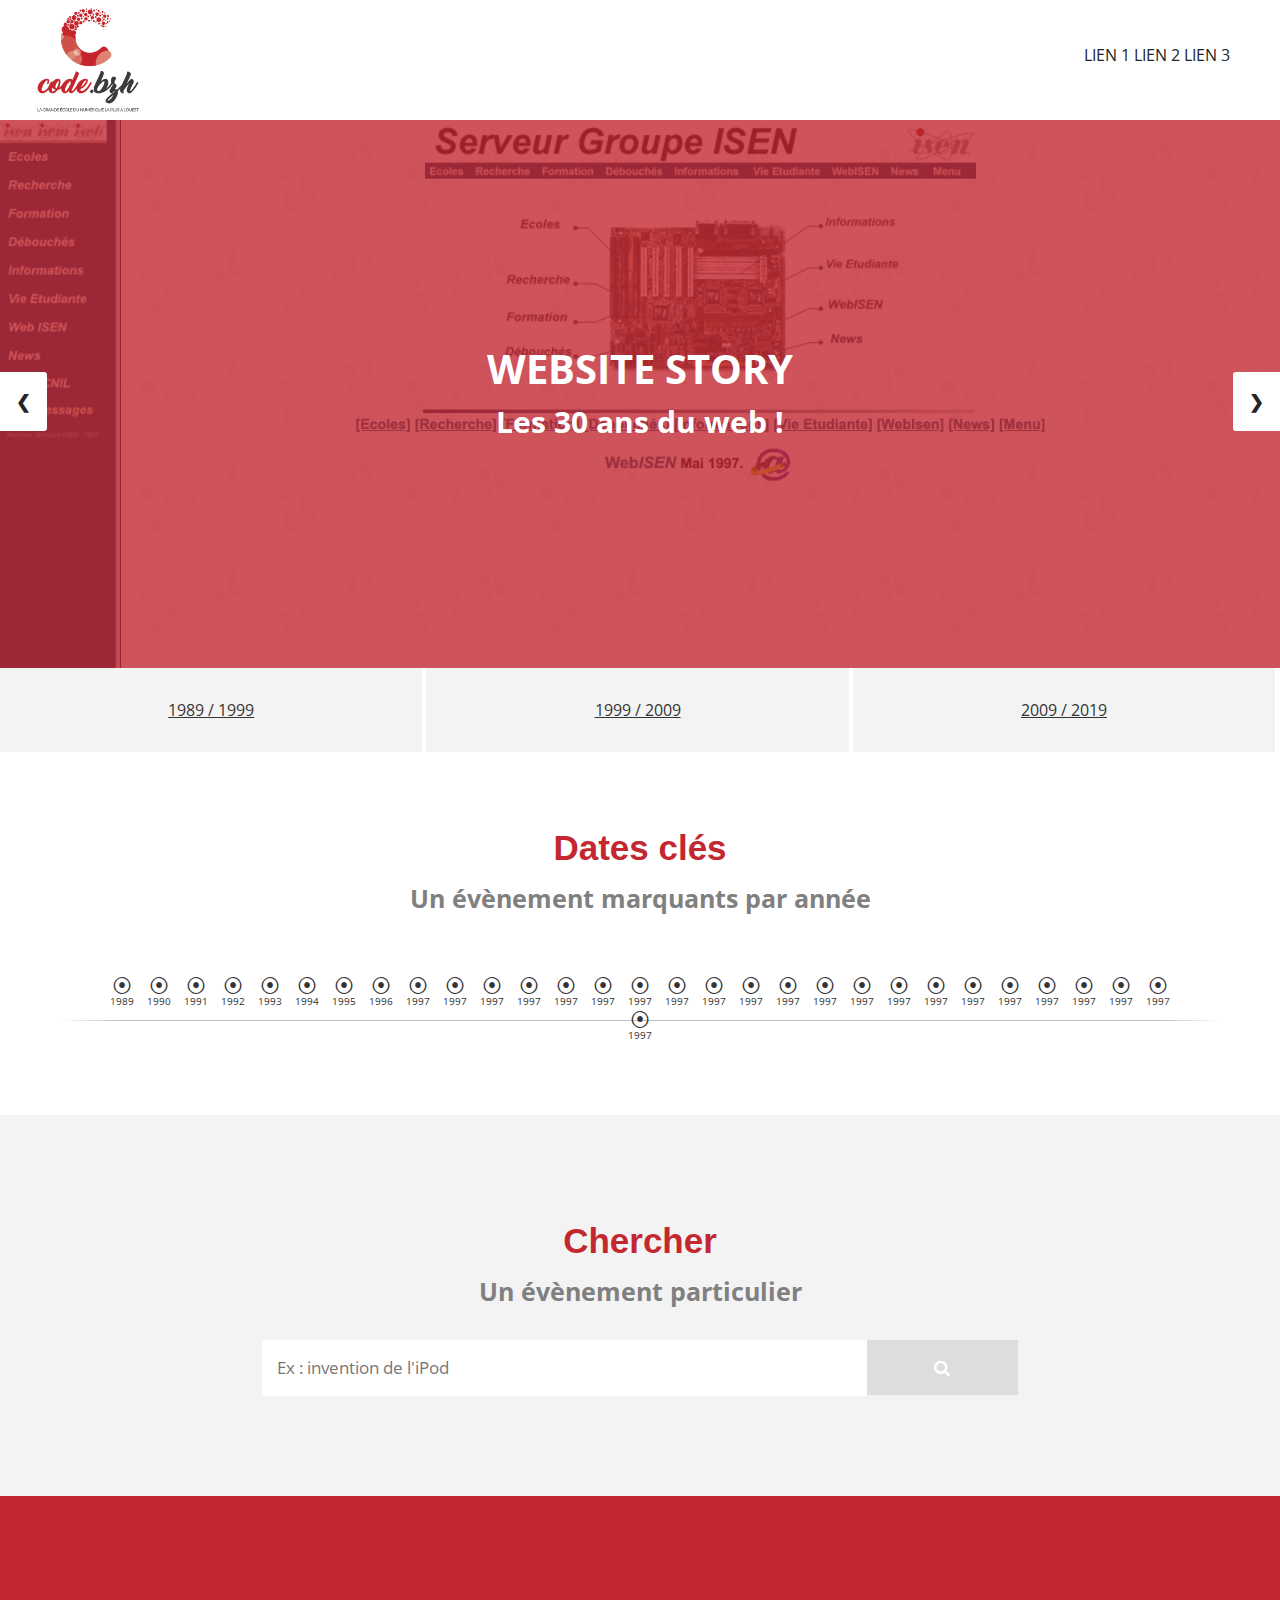
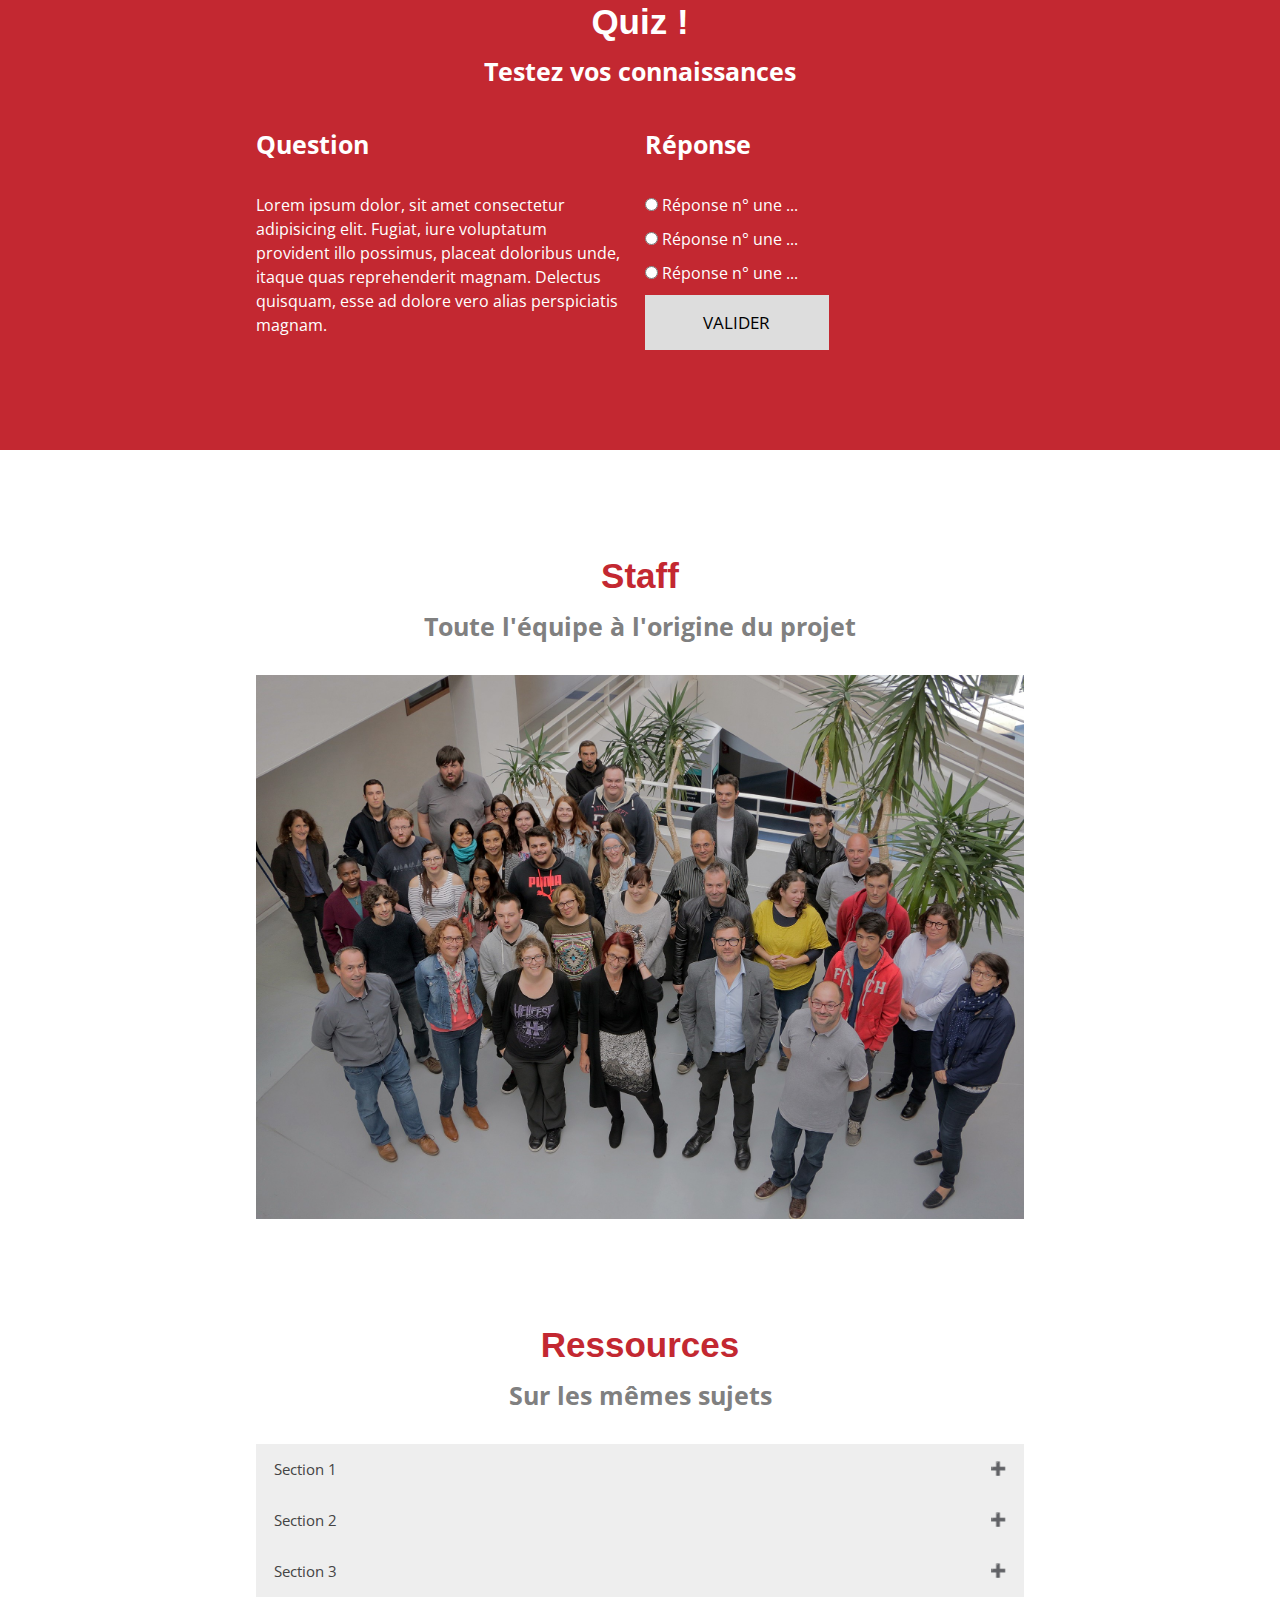
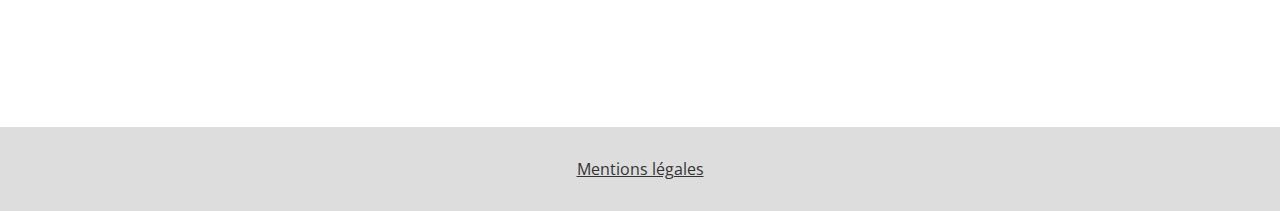
==== commit 54f44f77: "Ajout de la page page.html" ====
--- a/index.html
+++ b/index.html
@@ -45,20 +45,20 @@
   <div class="cbzh-slides">
 
     <div class="cbzh-slide fade">
-      <img src="img/img1.png" style="width:100%">
+      <img src="img/img1.png" class="cbzh-slide_img">
       <div class="overlay"></div>
       <div class="cbzh-slide_text"><strong>WEBSITE STORY</strong><br />Les 30 ans du web !</div>
     </div>
 
     <div class="cbzh-slide fade">
-      <img src="img/img2.png" style="width:100%">
+      <img src="img/img2.png"class="cbzh-slide_img">
       <div class="overlay"></div>
       <div class="cbzh-slide_text"><strong>Code BZH</strong><br />La formation qui envoie du poney !</div>
-
     </div>
 
     <a class="cbzh-slides_prev" onclick="plusSlides(-1)">&#10094;</a>
     <a class="cbzh-slides_next" onclick="plusSlides(1)">&#10095;</a>
+
   </div>
 
 </header>
--- a/css/style.css
+++ b/css/style.css
@@ -35,14 +35,14 @@
 
 .top-header nav {
 	float: right;
-	padding: 45px 50px;
+	padding: 43px 50px;
 }
 
 .top-header nav ul li {
 	display: inline-block;
 }
 
-/* SLIDES */
+/* =SLIDES */
 .cbzh-slides {
 	max-width: 100%;
 	position: relative;
@@ -85,8 +85,6 @@
 }
 
 .cbzh-slide_text {
-	border-radius: 3px;
-
 	font-size: 30px;
 	font-weight: bold;
 	text-align: center;
